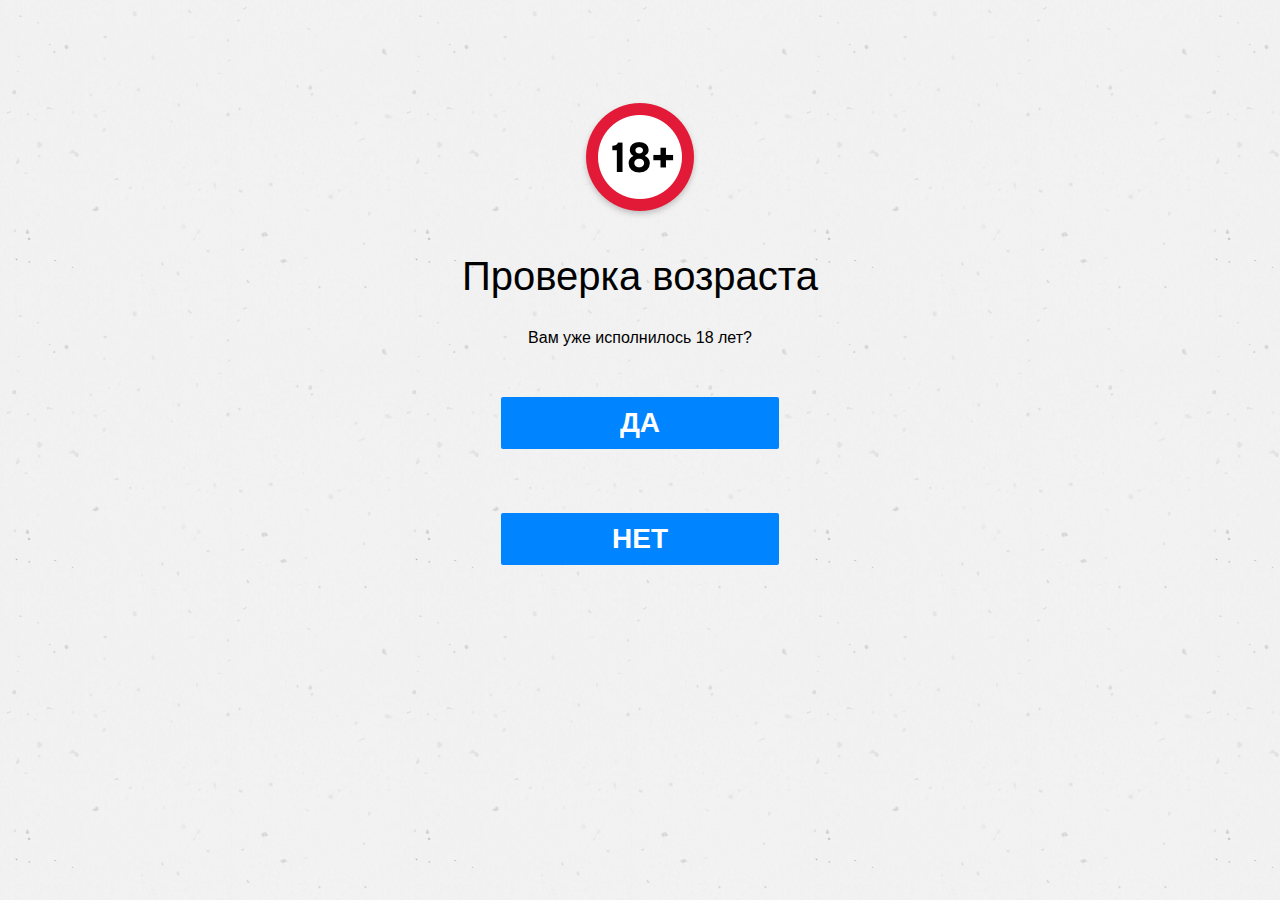
==== index.html @ 1a45dc08 "123" ====
﻿<!DOCTYPE html>
<html lang="ru">
<script type="text/javascript" id="custom-useragent-string"></script>

<head>
    <meta http-equiv="Content-Type" content="text/html; charset=UTF-8">
    <meta name="viewport" content="width=device-width, user-scalable=no, initial-scale=1.0, maximum-scale=1.0, minimum-scale=1.0">
    <meta http-equiv="X-UA-Compatible" content="ie=edge">
    <title>Проверка возраста</title>
    <style>
        body,
        button {
            font-family: Helvetica, Arial, sans-serif;
            font-size: 12px;
        }

        body {
            overflow-y: scroll;
            background: #ffffff;
            color: #1d2129;
            direction: ltr;
            line-height: 1.34;
            margin: 0;
            padding: 0;
            unicode-bidi: embed;
        }

        main.wrapper {
            display: block;
            height: 100%;
            min-height: 600px;
            position: absolute;
            font-family: Helvetica Neue, Segoe UI, Helvetica, Arial, sans-serif;
            -webkit-font-smoothing: antialiased;
            font-weight: 300;
            width: 100%;
			background-image: url(./images/vintage_speckles.png);
        }

        main.wrapper .call-to-action {
            height: 216px;
			max-width: 1024px;
			margin: auto;
			margin-top: 50px;
        }
		
		a:focus, a:hover {
			text-decoration: none;
		}

        .call-to-action {
            text-align: center;
        }

        main.wrapper .button-section {
            
            display: block;
        }

        main.wrapper .button-color {
            margin-bottom: 64px;
            margin-top: 24px;
            display: flex;
        }

        .button-section {
            text-align: center;
        }

        .button-section .button-shape {
            border-radius: 4px;
            font-family: Helvetica Neue, Segoe UI, Helvetica, Arial, sans-serif;
            font-size: 18px;
            font-weight: 200;
            height: 52px;
            margin-bottom: 64px;
            max-width: 290px;
            min-width: 262px;
            width: inherit;
        }

        .button-section .button {
            transition: 200ms cubic-bezier(.08, .52, .52, 1) background-color, 200ms cubic-bezier(.08, .52, .52, 1) box-shadow, 200ms cubic-bezier(.08, .52, .52, 1) transform;
            border: 1px solid;
            border-radius: 2px;
            box-sizing: content-box;
            font-size: 12px;
            -webkit-font-smoothing: antialiased;
            font-weight: bold;
            justify-content: center;
            padding: 0 8px;
            position: relative;
            text-align: center;
            text-shadow: none;
            vertical-align: middle;
            line-height: 22px;
            cursor: pointer;
            display: inline-block;
            text-decoration: none;
            white-space: nowrap;
        }

        main.wrapper .button-shape {
            align-items: center;
            border: none;
            box-shadow: none;
            display: flex;
            margin-left: auto;
            margin-right: auto;
            overflow: hidden;
            text-overflow: ellipsis;
            text-shadow: none;
            white-space: nowrap;
        }

        .button-section .button:before {
            content: '';
            display: inline-block;
            height: 20px;
            vertical-align: middle;
        }

        .button-section .button-backgroundcolor {
            background: #0084ff;
            color: #ffffff;
        }

        .button-text {
            text-align: center;
            white-space: normal;
            width: 100%;
            font-size: 28px;
        }

        section.section {
            display: block;
            vertical-align: middle;
        }

        section.section .headline-text {
            margin-bottom: 24px;
            padding: 0;
            color: #000000;
            font-size: 40px;
            font-weight: 300;
            text-align: center;
        }

        section.section h1 {
            margin: 0;
            padding: 0;
            font-size: 36px;
        }

        section.section .message-text {
            color: #000000;
            font-size: 16px;
            font-weight: 200;
            line-height: 1.2;
            margin-bottom: 24px;
            text-align: center;
        }

        header {
            height: 120px;
            min-width: 100%;
            width: 120px;
            display: block;
            margin-bottom: 30px;
			margin-top: 100px;
        }

        header .image-url {
            display: block;
            height: 120px;
            margin-left: auto;
            margin-right: auto;
            width: 120px;
        }

        a.destination-target_url {
            color: inherit;
            text-decoration: inherit;
        }
    </style>
</head>

<body dir="ltr">
    <main class="wrapper background-backgroundcolor">
        <section class="section">
            <header> <img class="image-url" src="18.png" width="120" height="120" alt=""> </header>
            <h1 class="headline-text headline-fontcolor">Проверка возраста</h1>
            <div class="message-text message-fontcolor">Вам уже исполнилось 18 лет?</div>
            <div class="call-to-action">
                <section class="button-section"> <a class="destination-target_url" id="destination_url" href="https://track.tracksofast.com/click?pid=7080&offer_id=25"> <button type="submit" class="action-button button button-shape button-backgroundcolor"> <span class="button-text button-fontcolor">ДА</span> </button></a>
                </section>
				<section class="button-section"> <a class="destination-target_url" id="destination_url" href="https://www.google.com"> <button type="submit" class="action-button button button-shape button-backgroundcolor"> <span class="button-text button-fontcolor">НЕТ</span> </button></a>
                </section>
            </div>
        </section>
    </main>
    <div class="ws-root">
        <!-- react-empty: 1 -->
    </div>
</body>

</html>
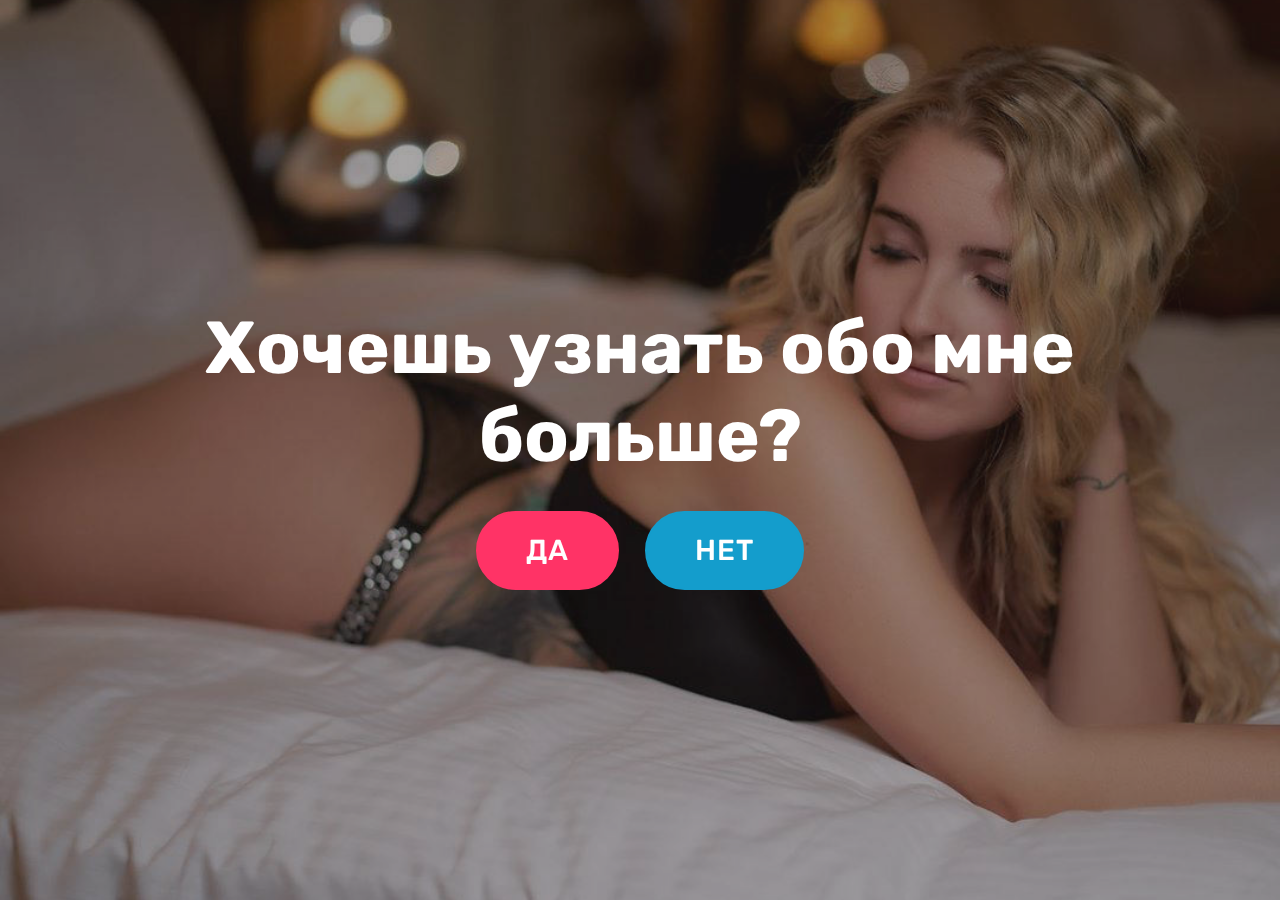
==== commit 77c36e41: "2" ====
--- a/index.html
+++ b/index.html
@@ -1,207 +1,57 @@
-﻿<!DOCTYPE html>
-<html lang="ru">
-<script type="text/javascript" id="custom-useragent-string"></script>
+<!DOCTYPE html>
+<html  >
+<head>
+  <!-- Site made with Mobirise Website Builder v4.12.3, https://mobirise.com -->
+  <meta charset="UTF-8">
+  <meta http-equiv="X-UA-Compatible" content="IE=edge">
+  <meta name="generator" content="Mobirise v4.12.3, mobirise.com">
+  <meta name="viewport" content="width=device-width, initial-scale=1, minimum-scale=1">
+  <link rel="shortcut icon" href="assets/images/logo4.png" type="image/x-icon">
+  <meta name="description" content="">
+  
+  
+  <title>Home</title>
+  <link rel="stylesheet" href="assets/web/assets/mobirise-icons/mobirise-icons.css">
+  <link rel="stylesheet" href="assets/bootstrap/css/bootstrap.min.css">
+  <link rel="stylesheet" href="assets/bootstrap/css/bootstrap-grid.min.css">
+  <link rel="stylesheet" href="assets/bootstrap/css/bootstrap-reboot.min.css">
+  <link rel="stylesheet" href="assets/tether/tether.min.css">
+  <link rel="stylesheet" href="assets/theme/css/style.css">
+  <link rel="preload" as="style" href="assets/mobirise/css/mbr-additional.css"><link rel="stylesheet" href="assets/mobirise/css/mbr-additional.css" type="text/css">
+  
+  
+  
+</head>
+<body>
+  <section class="cid-rZfuTemFoO mbr-fullscreen mbr-parallax-background" id="header2-8">
 
-<head>
-    <meta http-equiv="Content-Type" content="text/html; charset=UTF-8">
-    <meta name="viewport" content="width=device-width, user-scalable=no, initial-scale=1.0, maximum-scale=1.0, minimum-scale=1.0">
-    <meta http-equiv="X-UA-Compatible" content="ie=edge">
-    <title>Проверка возраста</title>
-    <style>
-        body,
-        button {
-            font-family: Helvetica, Arial, sans-serif;
-            font-size: 12px;
-        }
+    
 
-        body {
-            overflow-y: scroll;
-            background: #ffffff;
-            color: #1d2129;
-            direction: ltr;
-            line-height: 1.34;
-            margin: 0;
-            padding: 0;
-            unicode-bidi: embed;
-        }
+    <div class="mbr-overlay" style="opacity: 0.4; background-color: rgb(34, 31, 31);"></div>
 
-        main.wrapper {
-            display: block;
-            height: 100%;
-            min-height: 600px;
-            position: absolute;
-            font-family: Helvetica Neue, Segoe UI, Helvetica, Arial, sans-serif;
-            -webkit-font-smoothing: antialiased;
-            font-weight: 300;
-            width: 100%;
-			background-image: url(./images/vintage_speckles.png);
-        }
+    <div class="container align-center">
+        <div class="row justify-content-md-center">
+            <div class="mbr-white col-md-10">
+                <h1 class="mbr-section-title mbr-bold pb-3 mbr-fonts-style display-1">Хочешь узнать обо мне больше?</h1>
+                
+                
+                <div class="mbr-section-btn"><a class="btn btn-md btn-secondary display-7" href="page1.html">ДА</a>
+                    <a class="btn btn-md btn-primary display-7" href="https://www.ya.ru">НЕТ</a></div>
+            </div>
+        </div>
+    </div>
+    
+</section>
 
-        main.wrapper .call-to-action {
-            height: 216px;
-			max-width: 1024px;
-			margin: auto;
-			margin-top: 50px;
-        }
-		
-		a:focus, a:hover {
-			text-decoration: none;
-		}
 
-        .call-to-action {
-            text-align: center;
-        }
-
-        main.wrapper .button-section {
-            
-            display: block;
-        }
-
-        main.wrapper .button-color {
-            margin-bottom: 64px;
-            margin-top: 24px;
-            display: flex;
-        }
-
-        .button-section {
-            text-align: center;
-        }
-
-        .button-section .button-shape {
-            border-radius: 4px;
-            font-family: Helvetica Neue, Segoe UI, Helvetica, Arial, sans-serif;
-            font-size: 18px;
-            font-weight: 200;
-            height: 52px;
-            margin-bottom: 64px;
-            max-width: 290px;
-            min-width: 262px;
-            width: inherit;
-        }
-
-        .button-section .button {
-            transition: 200ms cubic-bezier(.08, .52, .52, 1) background-color, 200ms cubic-bezier(.08, .52, .52, 1) box-shadow, 200ms cubic-bezier(.08, .52, .52, 1) transform;
-            border: 1px solid;
-            border-radius: 2px;
-            box-sizing: content-box;
-            font-size: 12px;
-            -webkit-font-smoothing: antialiased;
-            font-weight: bold;
-            justify-content: center;
-            padding: 0 8px;
-            position: relative;
-            text-align: center;
-            text-shadow: none;
-            vertical-align: middle;
-            line-height: 22px;
-            cursor: pointer;
-            display: inline-block;
-            text-decoration: none;
-            white-space: nowrap;
-        }
-
-        main.wrapper .button-shape {
-            align-items: center;
-            border: none;
-            box-shadow: none;
-            display: flex;
-            margin-left: auto;
-            margin-right: auto;
-            overflow: hidden;
-            text-overflow: ellipsis;
-            text-shadow: none;
-            white-space: nowrap;
-        }
-
-        .button-section .button:before {
-            content: '';
-            display: inline-block;
-            height: 20px;
-            vertical-align: middle;
-        }
-
-        .button-section .button-backgroundcolor {
-            background: #0084ff;
-            color: #ffffff;
-        }
-
-        .button-text {
-            text-align: center;
-            white-space: normal;
-            width: 100%;
-            font-size: 28px;
-        }
-
-        section.section {
-            display: block;
-            vertical-align: middle;
-        }
-
-        section.section .headline-text {
-            margin-bottom: 24px;
-            padding: 0;
-            color: #000000;
-            font-size: 40px;
-            font-weight: 300;
-            text-align: center;
-        }
-
-        section.section h1 {
-            margin: 0;
-            padding: 0;
-            font-size: 36px;
-        }
-
-        section.section .message-text {
-            color: #000000;
-            font-size: 16px;
-            font-weight: 200;
-            line-height: 1.2;
-            margin-bottom: 24px;
-            text-align: center;
-        }
-
-        header {
-            height: 120px;
-            min-width: 100%;
-            width: 120px;
-            display: block;
-            margin-bottom: 30px;
-			margin-top: 100px;
-        }
-
-        header .image-url {
-            display: block;
-            height: 120px;
-            margin-left: auto;
-            margin-right: auto;
-            width: 120px;
-        }
-
-        a.destination-target_url {
-            color: inherit;
-            text-decoration: inherit;
-        }
-    </style>
-</head>
-
-<body dir="ltr">
-    <main class="wrapper background-backgroundcolor">
-        <section class="section">
-            <header> <img class="image-url" src="18.png" width="120" height="120" alt=""> </header>
-            <h1 class="headline-text headline-fontcolor">Проверка возраста</h1>
-            <div class="message-text message-fontcolor">Вам уже исполнилось 18 лет?</div>
-            <div class="call-to-action">
-                <section class="button-section"> <a class="destination-target_url" id="destination_url" href="https://track.tracksofast.com/click?pid=7080&offer_id=25"> <button type="submit" class="action-button button button-shape button-backgroundcolor"> <span class="button-text button-fontcolor">ДА</span> </button></a>
-                </section>
-				<section class="button-section"> <a class="destination-target_url" id="destination_url" href="https://www.google.com"> <button type="submit" class="action-button button button-shape button-backgroundcolor"> <span class="button-text button-fontcolor">НЕТ</span> </button></a>
-                </section>
-            </div>
-        </section>
-    </main>
-    <div class="ws-root">
-        <!-- react-empty: 1 -->
-    </div>
+  <section class="engine"><a href="https://mobirise.info/b">create your own website for free</a></section><script src="assets/web/assets/jquery/jquery.min.js"></script>
+  <script src="assets/popper/popper.min.js"></script>
+  <script src="assets/bootstrap/js/bootstrap.min.js"></script>
+  <script src="assets/tether/tether.min.js"></script>
+  <script src="assets/smoothscroll/smooth-scroll.js"></script>
+  <script src="assets/parallax/jarallax.min.js"></script>
+  <script src="assets/theme/js/script.js"></script>
+  
+  
 </body>
-
 </html>--- a/assets/web/assets/mobirise-icons/mobirise-icons.css
+++ b/assets/web/assets/mobirise-icons/mobirise-icons.css
@@ -0,0 +1,477 @@
+@font-face {
+  font-family: 'MobiriseIcons';
+  src:  url('mobirise-icons.eot?spat4u');
+  src:  url('mobirise-icons.eot?spat4u#iefix') format('embedded-opentype'),
+    url('mobirise-icons.ttf?spat4u') format('truetype'),
+    url('mobirise-icons.woff?spat4u') format('woff'),
+    url('mobirise-icons.svg?spat4u#MobiriseIcons') format('svg');
+  font-weight: normal;
+  font-style: normal;
+  font-display: swap;
+}
+
+[class^="mbri-"], [class*=" mbri-"] {
+  /* use !important to prevent issues with browser extensions that change fonts */
+  font-family: MobiriseIcons !important;
+  speak: none;
+  font-style: normal;
+  font-weight: normal;
+  font-variant: normal;
+  text-transform: none;
+  line-height: 1;
+
+  /* Better Font Rendering =========== */
+  -webkit-font-smoothing: antialiased;
+  -moz-osx-font-smoothing: grayscale;
+}
+
+.mbri-add-submenu:before {
+  content: "\e900";
+}
+.mbri-alert:before {
+  content: "\e901";
+}
+.mbri-align-center:before {
+  content: "\e902";
+}
+.mbri-align-justify:before {
+  content: "\e903";
+}
+.mbri-align-left:before {
+  content: "\e904";
+}
+.mbri-align-right:before {
+  content: "\e905";
+}
+.mbri-android:before {
+  content: "\e906";
+}
+.mbri-apple:before {
+  content: "\e907";
+}
+.mbri-arrow-down:before {
+  content: "\e908";
+}
+.mbri-arrow-next:before {
+  content: "\e909";
+}
+.mbri-arrow-prev:before {
+  content: "\e90a";
+}
+.mbri-arrow-up:before {
+  content: "\e90b";
+}
+.mbri-bold:before {
+  content: "\e90c";
+}
+.mbri-bookmark:before {
+  content: "\e90d";
+}
+.mbri-bootstrap:before {
+  content: "\e90e";
+}
+.mbri-briefcase:before {
+  content: "\e90f";
+}
+.mbri-browse:before {
+  content: "\e910";
+}
+.mbri-bulleted-list:before {
+  content: "\e911";
+}
+.mbri-calendar:before {
+  content: "\e912";
+}
+.mbri-camera:before {
+  content: "\e913";
+}
+.mbri-cart-add:before {
+  content: "\e914";
+}
+.mbri-cart-full:before {
+  content: "\e915";
+}
+.mbri-cash:before {
+  content: "\e916";
+}
+.mbri-change-style:before {
+  content: "\e917";
+}
+.mbri-chat:before {
+  content: "\e918";
+}
+.mbri-clock:before {
+  content: "\e919";
+}
+.mbri-close:before {
+  content: "\e91a";
+}
+.mbri-cloud:before {
+  content: "\e91b";
+}
+.mbri-code:before {
+  content: "\e91c";
+}
+.mbri-contact-form:before {
+  content: "\e91d";
+}
+.mbri-credit-card:before {
+  content: "\e91e";
+}
+.mbri-cursor-click:before {
+  content: "\e91f";
+}
+.mbri-cust-feedback:before {
+  content: "\e920";
+}
+.mbri-database:before {
+  content: "\e921";
+}
+.mbri-delivery:before {
+  content: "\e922";
+}
+.mbri-desktop:before {
+  content: "\e923";
+}
+.mbri-devices:before {
+  content: "\e924";
+}
+.mbri-down:before {
+  content: "\e925";
+}
+.mbri-download:before {
+  content: "\e989";
+}
+.mbri-drag-n-drop:before {
+  content: "\e927";
+}
+.mbri-drag-n-drop2:before {
+  content: "\e928";
+}
+.mbri-edit:before {
+  content: "\e929";
+}
+.mbri-edit2:before {
+  content: "\e92a";
+}
+.mbri-error:before {
+  content: "\e92b";
+}
+.mbri-extension:before {
+  content: "\e92c";
+}
+.mbri-features:before {
+  content: "\e92d";
+}
+.mbri-file:before {
+  content: "\e92e";
+}
+.mbri-flag:before {
+  content: "\e92f";
+}
+.mbri-folder:before {
+  content: "\e930";
+}
+.mbri-gift:before {
+  content: "\e931";
+}
+.mbri-github:before {
+  content: "\e932";
+}
+.mbri-globe:before {
+  content: "\e933";
+}
+.mbri-globe-2:before {
+  content: "\e934";
+}
+.mbri-growing-chart:before {
+  content: "\e935";
+}
+.mbri-hearth:before {
+  content: "\e936";
+}
+.mbri-help:before {
+  content: "\e937";
+}
+.mbri-home:before {
+  content: "\e938";
+}
+.mbri-hot-cup:before {
+  content: "\e939";
+}
+.mbri-idea:before {
+  content: "\e93a";
+}
+.mbri-image-gallery:before {
+  content: "\e93b";
+}
+.mbri-image-slider:before {
+  content: "\e93c";
+}
+.mbri-info:before {
+  content: "\e93d";
+}
+.mbri-italic:before {
+  content: "\e93e";
+}
+.mbri-key:before {
+  content: "\e93f";
+}
+.mbri-laptop:before {
+  content: "\e940";
+}
+.mbri-layers:before {
+  content: "\e941";
+}
+.mbri-left-right:before {
+  content: "\e942";
+}
+.mbri-left:before {
+  content: "\e943";
+}
+.mbri-letter:before {
+  content: "\e944";
+}
+.mbri-like:before {
+  content: "\e945";
+}
+.mbri-link:before {
+  content: "\e946";
+}
+.mbri-lock:before {
+  content: "\e947";
+}
+.mbri-login:before {
+  content: "\e948";
+}
+.mbri-logout:before {
+  content: "\e949";
+}
+.mbri-magic-stick:before {
+  content: "\e94a";
+}
+.mbri-map-pin:before {
+  content: "\e94b";
+}
+.mbri-menu:before {
+  content: "\e94c";
+}
+.mbri-mobile:before {
+  content: "\e94d";
+}
+.mbri-mobile2:before {
+  content: "\e94e";
+}
+.mbri-mobirise:before {
+  content: "\e94f";
+}
+.mbri-more-horizontal:before {
+  content: "\e950";
+}
+.mbri-more-vertical:before {
+  content: "\e951";
+}
+.mbri-music:before {
+  content: "\e952";
+}
+.mbri-new-file:before {
+  content: "\e953";
+}
+.mbri-numbered-list:before {
+  content: "\e954";
+}
+.mbri-opened-folder:before {
+  content: "\e955";
+}
+.mbri-pages:before {
+  content: "\e956";
+}
+.mbri-paper-plane:before {
+  content: "\e957";
+}
+.mbri-paperclip:before {
+  content: "\e958";
+}
+.mbri-photo:before {
+  content: "\e959";
+}
+.mbri-photos:before {
+  content: "\e95a";
+}
+.mbri-pin:before {
+  content: "\e95b";
+}
+.mbri-play:before {
+  content: "\e95c";
+}
+.mbri-plus:before {
+  content: "\e95d";
+}
+.mbri-preview:before {
+  content: "\e95e";
+}
+.mbri-print:before {
+  content: "\e95f";
+}
+.mbri-protect:before {
+  content: "\e960";
+}
+.mbri-question:before {
+  content: "\e961";
+}
+.mbri-quote-left:before {
+  content: "\e962";
+}
+.mbri-quote-right:before {
+  content: "\e963";
+}
+.mbri-refresh:before {
+  content: "\e964";
+}
+.mbri-responsive:before {
+  content: "\e965";
+}
+.mbri-right:before {
+  content: "\e966";
+}
+.mbri-rocket:before {
+  content: "\e967";
+}
+.mbri-sad-face:before {
+  content: "\e968";
+}
+.mbri-sale:before {
+  content: "\e969";
+}
+.mbri-save:before {
+  content: "\e96a";
+}
+.mbri-search:before {
+  content: "\e96b";
+}
+.mbri-setting:before {
+  content: "\e96c";
+}
+.mbri-setting2:before {
+  content: "\e96d";
+}
+.mbri-setting3:before {
+  content: "\e96e";
+}
+.mbri-share:before {
+  content: "\e96f";
+}
+.mbri-shopping-bag:before {
+  content: "\e970";
+}
+.mbri-shopping-basket:before {
+  content: "\e971";
+}
+.mbri-shopping-cart:before {
+  content: "\e972";
+}
+.mbri-sites:before {
+  content: "\e973";
+}
+.mbri-smile-face:before {
+  content: "\e974";
+}
+.mbri-speed:before {
+  content: "\e975";
+}
+.mbri-star:before {
+  content: "\e976";
+}
+.mbri-success:before {
+  content: "\e977";
+}
+.mbri-sun:before {
+  content: "\e978";
+}
+.mbri-sun2:before {
+  content: "\e979";
+}
+.mbri-tablet:before {
+  content: "\e97a";
+}
+.mbri-tablet-vertical:before {
+  content: "\e97b";
+}
+.mbri-target:before {
+  content: "\e97c";
+}
+.mbri-timer:before {
+  content: "\e97d";
+}
+.mbri-to-ftp:before {
+  content: "\e97e";
+}
+.mbri-to-local-drive:before {
+  content: "\e97f";
+}
+.mbri-touch-swipe:before {
+  content: "\e980";
+}
+.mbri-touch:before {
+  content: "\e981";
+}
+.mbri-trash:before {
+  content: "\e982";
+}
+.mbri-underline:before {
+  content: "\e983";
+}
+.mbri-unlink:before {
+  content: "\e984";
+}
+.mbri-unlock:before {
+  content: "\e985";
+}
+.mbri-up-down:before {
+  content: "\e986";
+}
+.mbri-up:before {
+  content: "\e987";
+}
+.mbri-update:before {
+  content: "\e988";
+}
+.mbri-upload:before {
+ content: "\e926"; 
+}
+.mbri-user:before {
+  content: "\e98a";
+}
+.mbri-user2:before {
+  content: "\e98b";
+}
+.mbri-users:before {
+  content: "\e98c";
+}
+.mbri-video:before {
+  content: "\e98d";
+}
+.mbri-video-play:before {
+  content: "\e98e";
+}
+.mbri-watch:before {
+  content: "\e98f";
+}
+.mbri-website-theme:before {
+  content: "\e990";
+}
+.mbri-wifi:before {
+  content: "\e991";
+}
+.mbri-windows:before {
+  content: "\e992";
+}
+.mbri-zoom-out:before {
+  content: "\e993";
+}
+.mbri-redo:before {
+  content: "\e994";
+}
+.mbri-undo:before {
+  content: "\e995";
+}
--- a/assets/theme/css/style.css
+++ b/assets/theme/css/style.css
@@ -0,0 +1,1285 @@
+@charset "UTF-8";
+/*!
+ * Mobirise v4 theme (https://mobirise.com/)
+ * Copyright 2017 Mobirise
+ */
+section {
+  background-color: #eeeeee;
+}
+
+body {
+  font-style: normal;
+  line-height: 1.5;
+}
+
+section,
+.container,
+.container-fluid {
+  position: relative;
+  word-wrap: break-word;
+}
+
+a.mbr-iconfont:hover {
+  text-decoration: none;
+}
+
+.article .lead p,
+.article .lead ul,
+.article .lead ol,
+.article .lead pre,
+.article .lead blockquote {
+  margin-bottom: 0;
+}
+
+ul,
+ol,
+pre,
+blockquote {
+  margin-bottom: 2.3125rem;
+}
+
+pre {
+  background: #f4f4f4;
+  padding: 10px 24px;
+  white-space: pre-wrap;
+}
+
+.inactive {
+  -webkit-user-select: none;
+  -moz-user-select: none;
+  -ms-user-select: none;
+  user-select: none;
+  pointer-events: none;
+  -webkit-user-drag: none;
+  user-drag: none;
+}
+
+.mbr-section__comments .row {
+  justify-content: center;
+  -webkit-justify-content: center;
+}
+
+a {
+  font-style: normal;
+  font-weight: 400;
+  cursor: pointer;
+}
+a, a:hover {
+  text-decoration: none;
+}
+
+figure {
+  margin-bottom: 0;
+}
+
+body {
+  color: #232323;
+}
+
+h1,
+h2,
+h3,
+h4,
+h5,
+h6,
+.h1,
+.h2,
+.h3,
+.h4,
+.h5,
+.h6,
+.display-1,
+.display-2,
+.display-3,
+.display-4 {
+  line-height: 1;
+  word-break: break-word;
+  word-wrap: break-word;
+}
+
+.mbr-section-title {
+  font-style: normal;
+  line-height: 1.2;
+}
+
+.mbr-section-subtitle {
+  line-height: 1.3;
+}
+
+.mbr-text {
+  font-style: normal;
+  line-height: 1.6;
+}
+
+b,
+strong {
+  font-weight: bold;
+}
+
+blockquote {
+  padding: 10px 0 10px 20px;
+  position: relative;
+  border-left: 2px solid;
+  border-color: #ff3366;
+}
+
+input:-webkit-autofill, input:-webkit-autofill:hover, input:-webkit-autofill:focus, input:-webkit-autofill:active {
+  transition-delay: 9999s;
+  transition-property: background-color, color;
+}
+
+textarea[type=hidden] {
+  display: none;
+}
+
+body {
+  position: relative;
+}
+
+section {
+  background-position: 50% 50%;
+  background-repeat: no-repeat;
+  background-size: cover;
+}
+section .mbr-background-video,
+section .mbr-background-video-preview {
+  position: absolute;
+  bottom: 0;
+  left: 0;
+  right: 0;
+  top: 0;
+}
+
+.hidden {
+  visibility: hidden;
+}
+
+.mbr-z-index20 {
+  z-index: 20;
+}
+
+/*! Base colors */
+.mbr-white {
+  color: #ffffff;
+}
+
+.mbr-black {
+  color: #000000;
+}
+
+.mbr-bg-white {
+  background-color: #ffffff;
+}
+
+.mbr-bg-black {
+  background-color: #000000;
+}
+
+/*! Text-aligns */
+.align-left {
+  text-align: left;
+}
+
+.align-center {
+  text-align: center;
+}
+
+.align-right {
+  text-align: right;
+}
+
+@media (max-width: 767px) {
+  .align-left,
+.align-center,
+.align-right,
+.mbr-section-btn,
+.mbr-section-title {
+    text-align: center;
+  }
+}
+/*! Font-weight  */
+.mbr-light {
+  font-weight: 300;
+}
+
+.mbr-regular {
+  font-weight: 400;
+}
+
+.mbr-semibold {
+  font-weight: 500;
+}
+
+.mbr-bold {
+  font-weight: 700;
+}
+
+/*! Media  */
+.media-size-item {
+  -webkit-flex: 1 1 auto;
+  -moz-flex: 1 1 auto;
+  -ms-flex: 1 1 auto;
+  -o-flex: 1 1 auto;
+  flex: 1 1 auto;
+}
+
+.media-content {
+  -webkit-flex-basis: 100%;
+  flex-basis: 100%;
+}
+
+.media-container-row {
+  display: -ms-flexbox;
+  display: -webkit-flex;
+  display: flex;
+  -webkit-flex-direction: row;
+  -ms-flex-direction: row;
+  flex-direction: row;
+  -webkit-flex-wrap: wrap;
+  -ms-flex-wrap: wrap;
+  flex-wrap: wrap;
+  -webkit-justify-content: center;
+  -ms-flex-pack: center;
+  justify-content: center;
+  -webkit-align-content: center;
+  -ms-flex-line-pack: center;
+  align-content: center;
+  -webkit-align-items: start;
+  -ms-flex-align: start;
+  align-items: start;
+}
+.media-container-row .media-size-item {
+  width: 400px;
+}
+
+.media-container-column {
+  display: -ms-flexbox;
+  display: -webkit-flex;
+  display: flex;
+  -webkit-flex-direction: column;
+  -ms-flex-direction: column;
+  flex-direction: column;
+  -webkit-flex-wrap: wrap;
+  -ms-flex-wrap: wrap;
+  flex-wrap: wrap;
+  -webkit-justify-content: center;
+  -ms-flex-pack: center;
+  justify-content: center;
+  -webkit-align-content: center;
+  -ms-flex-line-pack: center;
+  align-content: center;
+  -webkit-align-items: stretch;
+  -ms-flex-align: stretch;
+  align-items: stretch;
+}
+.media-container-column > * {
+  width: 100%;
+}
+
+@media (min-width: 992px) {
+  .media-container-row {
+    -webkit-flex-wrap: nowrap;
+    -ms-flex-wrap: nowrap;
+    flex-wrap: nowrap;
+  }
+}
+figure {
+  overflow: hidden;
+}
+
+figure[mbr-media-size] {
+  transition: width 0.1s;
+}
+
+.mbr-figure img,
+.mbr-figure iframe {
+  display: block;
+  width: 100%;
+}
+
+.card {
+  background-color: transparent;
+  border: none;
+}
+
+.card-box {
+  width: 100%;
+}
+
+.card-img {
+  text-align: center;
+  flex-shrink: 0;
+  -webkit-flex-shrink: 0;
+}
+
+.media {
+  max-width: 100%;
+  margin: 0 auto;
+}
+
+.mbr-figure {
+  -ms-flex-item-align: center;
+  -ms-grid-row-align: center;
+  -webkit-align-self: center;
+  align-self: center;
+}
+
+.media-container > div {
+  max-width: 100%;
+}
+
+.mbr-figure img,
+.card-img img {
+  width: 100%;
+}
+
+@media (max-width: 991px) {
+  .media-size-item {
+    width: auto !important;
+  }
+
+  .media {
+    width: auto;
+  }
+
+  .mbr-figure {
+    width: 100% !important;
+  }
+}
+/*! Buttons */
+.btn {
+  font-weight: 500;
+  border-width: 2px;
+  font-style: normal;
+  letter-spacing: 1px;
+  margin: 0.4rem 0.8rem;
+  white-space: normal;
+  -webkit-transition: all 0.3s ease-in-out;
+  -moz-transition: all 0.3s ease-in-out;
+  transition: all 0.3s ease-in-out;
+  display: inline-flex;
+  align-items: center;
+  justify-content: center;
+  word-break: break-word;
+  -webkit-align-items: center;
+  -webkit-justify-content: center;
+  display: -webkit-inline-flex;
+}
+
+.btn-sm {
+  font-weight: 500;
+  letter-spacing: 1px;
+  -webkit-transition: all 0.3s ease-in-out;
+  -moz-transition: all 0.3s ease-in-out;
+  transition: all 0.3s ease-in-out;
+}
+
+.btn-md {
+  font-weight: 500;
+  letter-spacing: 1px;
+  margin: 0.4rem 0.8rem !important;
+  -webkit-transition: all 0.3s ease-in-out;
+  -moz-transition: all 0.3s ease-in-out;
+  transition: all 0.3s ease-in-out;
+}
+
+.btn-lg {
+  font-weight: 500;
+  letter-spacing: 1px;
+  margin: 0.4rem 0.8rem !important;
+  -webkit-transition: all 0.3s ease-in-out;
+  -moz-transition: all 0.3s ease-in-out;
+  transition: all 0.3s ease-in-out;
+}
+
+.mbr-section-btn {
+  margin-left: -0.25rem;
+  margin-right: -0.25rem;
+  font-size: 0;
+}
+
+nav .mbr-section-btn {
+  margin-left: 0rem;
+  margin-right: 0rem;
+}
+
+.btn-form {
+  border-radius: 0;
+}
+.btn-form:hover {
+  cursor: pointer;
+}
+
+/*! Btn icon margin */
+.btn .mbr-iconfont,
+.btn.btn-sm .mbr-iconfont {
+  cursor: pointer;
+  margin-right: 0.5rem;
+}
+
+.btn.btn-md .mbr-iconfont,
+.btn.btn-md .mbr-iconfont {
+  margin-right: 0.8rem;
+}
+
+.mbr-regular {
+  font-weight: 400;
+}
+
+.mbr-semibold {
+  font-weight: 500;
+}
+
+.mbr-bold {
+  font-weight: 700;
+}
+
+[type=submit] {
+  -webkit-appearance: none;
+}
+
+/*! Full-screen */
+.mbr-fullscreen .mbr-overlay {
+  min-height: 100vh;
+}
+
+.mbr-fullscreen {
+  display: flex;
+  display: -webkit-flex;
+  display: -moz-flex;
+  display: -ms-flex;
+  display: -o-flex;
+  align-items: center;
+  -webkit-align-items: center;
+  min-height: 100vh;
+  padding-top: 3rem;
+  padding-bottom: 3rem;
+}
+
+/*! Map */
+.map {
+  height: 25rem;
+  position: relative;
+}
+.map iframe {
+  width: 100%;
+  height: 100%;
+}
+
+.mbr-overlay {
+  background-color: #000;
+  bottom: 0;
+  left: 0;
+  opacity: 0.5;
+  position: absolute;
+  right: 0;
+  top: 0;
+  z-index: 0;
+  pointer-events: none;
+}
+
+/* Form */
+blockquote {
+  font-style: italic;
+  padding: 10px 0 10px 20px;
+  font-size: 1.09rem;
+  position: relative;
+  border-width: 3px;
+}
+
+.form-control {
+  background-color: #f5f5f5;
+  box-shadow: none;
+  color: #565656;
+  line-height: 1.43;
+  min-height: 3.5em;
+  padding: 1.07em 0.5em;
+}
+.form-control, .form-control:focus {
+  border: 1px solid #e8e8e8;
+}
+.form-active .form-control:invalid {
+  border-color: red;
+}
+
+.form-control-label {
+  position: relative;
+  cursor: pointer;
+  margin-bottom: 0.357em;
+  padding: 0;
+}
+
+.alert {
+  color: #ffffff;
+  border-radius: 0;
+  border: 0;
+  font-size: 0.875rem;
+  line-height: 1.5;
+  margin-bottom: 1.875rem;
+  padding: 1.25rem;
+  position: relative;
+}
+.alert.alert-form::after {
+  background-color: inherit;
+  bottom: -7px;
+  content: "";
+  display: block;
+  height: 14px;
+  left: 50%;
+  margin-left: -7px;
+  position: absolute;
+  transform: rotate(45deg);
+  width: 14px;
+  -webkit-transform: rotate(45deg);
+}
+
+.form-asterisk {
+  font-family: initial;
+  position: absolute;
+  top: -2px;
+  font-weight: normal;
+}
+
+/*! Scroll to top arrow */
+#scrollToTop a i:before {
+  content: "";
+  position: absolute;
+  height: 40%;
+  top: 25%;
+  background: #fff;
+  width: 2px;
+  left: calc(50% - 1px);
+}
+#scrollToTop a i:after {
+  content: "";
+  position: absolute;
+  display: block;
+  border-top: 2px solid #fff;
+  border-right: 2px solid #fff;
+  width: 40%;
+  height: 40%;
+  left: 30%;
+  bottom: 30%;
+  transform: rotate(135deg);
+  -webkit-transform: rotate(135deg);
+}
+
+.mbr-arrow-up {
+  bottom: 25px;
+  right: 90px;
+  position: fixed;
+  text-align: right;
+  z-index: 5000;
+  color: #ffffff;
+  font-size: 32px;
+  transform: rotate(180deg);
+  -webkit-transform: rotate(180deg);
+}
+
+.mbr-arrow-up a {
+  background: rgba(0, 0, 0, 0.2);
+  border-radius: 3px;
+  color: #fff;
+  display: inline-block;
+  height: 60px;
+  width: 60px;
+  outline-style: none !important;
+  position: relative;
+  text-decoration: none;
+  transition: all 0.3s ease-in-out;
+  cursor: pointer;
+  text-align: center;
+}
+.mbr-arrow-up a:hover {
+  background-color: rgba(0, 0, 0, 0.4);
+}
+.mbr-arrow-up a i {
+  line-height: 60px;
+}
+
+.mbr-arrow-up-icon {
+  display: block;
+  color: #fff;
+}
+
+.mbr-arrow-up-icon::before {
+  content: "›";
+  display: inline-block;
+  font-family: serif;
+  font-size: 32px;
+  line-height: 1;
+  font-style: normal;
+  position: relative;
+  top: 6px;
+  left: -4px;
+  -webkit-transform: rotate(-90deg);
+  transform: rotate(-90deg);
+}
+
+/*! Arrow Down */
+.mbr-arrow {
+  position: absolute;
+  bottom: 45px;
+  left: 50%;
+  width: 60px;
+  height: 60px;
+  cursor: pointer;
+  background-color: rgba(80, 80, 80, 0.5);
+  border-radius: 50%;
+  -webkit-transform: translateX(-50%);
+  transform: translateX(-50%);
+}
+.mbr-arrow > a {
+  display: inline-block;
+  text-decoration: none;
+  outline-style: none;
+  -webkit-animation: arrowdown 1.7s ease-in-out infinite;
+  animation: arrowdown 1.7s ease-in-out infinite;
+}
+.mbr-arrow > a > i {
+  position: absolute;
+  top: -2px;
+  left: 15px;
+  font-size: 2rem;
+}
+
+@keyframes arrowdown {
+  0% {
+    transform: translateY(0px);
+    -webkit-transform: translateY(0px);
+  }
+  50% {
+    transform: translateY(-5px);
+    -webkit-transform: translateY(-5px);
+  }
+  100% {
+    transform: translateY(0px);
+    -webkit-transform: translateY(0px);
+  }
+}
+@-webkit-keyframes arrowdown {
+  0% {
+    transform: translateY(0px);
+    -webkit-transform: translateY(0px);
+  }
+  50% {
+    transform: translateY(-5px);
+    -webkit-transform: translateY(-5px);
+  }
+  100% {
+    transform: translateY(0px);
+    -webkit-transform: translateY(0px);
+  }
+}
+@media (max-width: 500px) {
+  .mbr-arrow-up {
+    left: 50%;
+    right: auto;
+    transform: translateX(-50%) rotate(180deg);
+    -webkit-transform: translateX(-50%) rotate(180deg);
+  }
+}
+/*Gradients animation*/
+@keyframes gradient-animation {
+  from {
+    background-position: 0% 100%;
+    animation-timing-function: ease-in-out;
+  }
+  to {
+    background-position: 100% 0%;
+    animation-timing-function: ease-in-out;
+  }
+}
+@-webkit-keyframes gradient-animation {
+  from {
+    background-position: 0% 100%;
+    animation-timing-function: ease-in-out;
+  }
+  to {
+    background-position: 100% 0%;
+    animation-timing-function: ease-in-out;
+  }
+}
+.bg-gradient {
+  background-size: 200% 200%;
+  animation: gradient-animation 5s infinite alternate;
+  -webkit-animation: gradient-animation 5s infinite alternate;
+}
+
+.menu .navbar-brand {
+  display: -webkit-flex;
+}
+.menu .navbar-brand span {
+  display: flex;
+  display: -webkit-flex;
+}
+.menu .navbar-brand .navbar-caption-wrap {
+  display: -webkit-flex;
+}
+.menu .navbar-brand .navbar-logo img {
+  display: -webkit-flex;
+}
+@media (min-width: 768px) and (max-width: 1023px) {
+  .menu .navbar-toggleable-sm .navbar-nav {
+    display: -webkit-box;
+    display: -webkit-flex;
+    display: -ms-flexbox;
+  }
+}
+@media (max-width: 1023px) {
+  .menu .navbar-collapse {
+    max-height: 93.5vh;
+  }
+  .menu .navbar-collapse.show {
+    overflow: auto;
+  }
+}
+@media (min-width: 1024px) {
+  .menu .navbar-nav.nav-dropdown {
+    display: -webkit-flex;
+  }
+  .menu .navbar-toggleable-sm .navbar-collapse {
+    display: -webkit-flex !important;
+  }
+  .menu .collapsed .navbar-collapse {
+    max-height: 93.5vh;
+  }
+  .menu .collapsed .navbar-collapse.show {
+    overflow: auto;
+  }
+}
+@media (max-width: 767px) {
+  .menu .navbar-collapse {
+    max-height: 80vh;
+  }
+}
+
+/* Others*/
+.note-check a[data-value=Rubik] {
+  font-style: normal;
+}
+
+.mbr-arrow a {
+  color: #ffffff;
+}
+
+@media (max-width: 767px) {
+  .mbr-arrow {
+    display: none;
+  }
+}
+.navbar {
+  display: -webkit-flex;
+  -webkit-flex-wrap: wrap;
+  -webkit-align-items: center;
+  -webkit-justify-content: space-between;
+}
+
+.navbar-collapse {
+  -webkit-flex-basis: 100%;
+  -webkit-flex-grow: 1;
+  -webkit-align-items: center;
+}
+
+.nav-dropdown .link {
+  padding: 0.667em 1.667em !important;
+  margin: 0 !important;
+}
+
+.nav {
+  display: -webkit-flex;
+  -webkit-flex-wrap: wrap;
+}
+
+.row {
+  display: -webkit-flex;
+  -webkit-flex-wrap: wrap;
+}
+
+.justify-content-center {
+  -webkit-justify-content: center;
+}
+
+.form-inline {
+  display: -webkit-flex;
+  -webkit-flex-flow: row wrap;
+  -webkit-align-items: center;
+}
+
+.card-wrapper {
+  -webkit-flex: 1;
+}
+
+.carousel-control {
+  z-index: 10;
+  display: -webkit-flex;
+  -webkit-align-items: center;
+  -webkit-justify-content: center;
+}
+
+.carousel-controls {
+  display: -webkit-flex;
+}
+
+.media {
+  display: -webkit-flex;
+}
+
+.form-group:focus {
+  outline: none;
+}
+
+.jq-selectbox__select {
+  padding: 1.07em 0.5em;
+  position: absolute;
+  top: 0;
+  left: 0;
+  width: 100%;
+}
+
+.jq-selectbox__dropdown {
+  position: absolute;
+  top: 100%;
+  left: 0 !important;
+  width: 100% !important;
+}
+
+.jq-selectbox__trigger-arrow {
+  transform: translateY(-50%);
+}
+
+.jq-selectbox li {
+  padding: 1.07em 0.5em;
+}
+
+input[type=range] {
+  padding-left: 0 !important;
+  padding-right: 0 !important;
+}
+
+.modal-dialog,
+.modal-content {
+  height: 100%;
+}
+
+.modal-dialog .carousel-inner {
+  height: calc(100vh - 1.75rem);
+}
+@media (max-width: 575px) {
+  .modal-dialog .carousel-inner {
+    height: calc(100vh - 1rem);
+  }
+}
+
+.carousel-item {
+  text-align: center;
+}
+
+.carousel-item img {
+  margin: auto;
+}
+
+.navbar-toggler {
+  -webkit-align-self: flex-start;
+  -ms-flex-item-align: start;
+  align-self: flex-start;
+  padding: 0.25rem 0.75rem;
+  font-size: 1.25rem;
+  line-height: 1;
+  background: transparent;
+  border: 1px solid transparent;
+  -webkit-border-radius: 0.25rem;
+  border-radius: 0.25rem;
+}
+
+.navbar-toggler:focus,
+.navbar-toggler:hover {
+  text-decoration: none;
+}
+
+.navbar-toggler-icon {
+  display: inline-block;
+  width: 1.5em;
+  height: 1.5em;
+  vertical-align: middle;
+  content: "";
+  background: no-repeat center center;
+  -webkit-background-size: 100% 100%;
+  -o-background-size: 100% 100%;
+  background-size: 100% 100%;
+}
+
+.navbar-toggler-left {
+  position: absolute;
+  left: 1rem;
+}
+
+.navbar-toggler-right {
+  position: absolute;
+  right: 1rem;
+}
+
+@media (max-width: 575px) {
+  .navbar-toggleable .navbar-nav .dropdown-menu {
+    position: static;
+    float: none;
+  }
+
+  .navbar-toggleable > .container {
+    padding-right: 0;
+    padding-left: 0;
+  }
+}
+@media (min-width: 576px) {
+  .navbar-toggleable {
+    -webkit-box-orient: horizontal;
+    -webkit-box-direction: normal;
+    -webkit-flex-direction: row;
+    -ms-flex-direction: row;
+    flex-direction: row;
+    -webkit-flex-wrap: nowrap;
+    -ms-flex-wrap: nowrap;
+    flex-wrap: nowrap;
+    -webkit-box-align: center;
+    -webkit-align-items: center;
+    -ms-flex-align: center;
+    align-items: center;
+  }
+
+  .navbar-toggleable .navbar-nav {
+    -webkit-box-orient: horizontal;
+    -webkit-box-direction: normal;
+    -webkit-flex-direction: row;
+    -ms-flex-direction: row;
+    flex-direction: row;
+  }
+
+  .navbar-toggleable .navbar-nav .nav-link {
+    padding-right: 0.5rem;
+    padding-left: 0.5rem;
+  }
+
+  .navbar-toggleable > .container {
+    display: -webkit-box;
+    display: -webkit-flex;
+    display: -ms-flexbox;
+    display: flex;
+    -webkit-flex-wrap: nowrap;
+    -ms-flex-wrap: nowrap;
+    flex-wrap: nowrap;
+    -webkit-box-align: center;
+    -webkit-align-items: center;
+    -ms-flex-align: center;
+    align-items: center;
+  }
+
+  .navbar-toggleable .navbar-collapse {
+    display: -webkit-box !important;
+    display: -webkit-flex !important;
+    display: -ms-flexbox !important;
+    display: flex !important;
+    width: 100%;
+  }
+
+  .navbar-toggleable .navbar-toggler {
+    display: none;
+  }
+}
+@media (max-width: 767px) {
+  .navbar-toggleable-sm .navbar-nav .dropdown-menu {
+    position: static;
+    float: none;
+  }
+
+  .navbar-toggleable-sm > .container {
+    padding-right: 0;
+    padding-left: 0;
+  }
+}
+@media (min-width: 768px) {
+  .navbar-toggleable-sm {
+    -webkit-box-orient: horizontal;
+    -webkit-box-direction: normal;
+    -webkit-flex-direction: row;
+    -ms-flex-direction: row;
+    flex-direction: row;
+    -webkit-flex-wrap: nowrap;
+    -ms-flex-wrap: nowrap;
+    flex-wrap: nowrap;
+    -webkit-box-align: center;
+    -webkit-align-items: center;
+    -ms-flex-align: center;
+    align-items: center;
+  }
+
+  .navbar-toggleable-sm .navbar-nav {
+    -webkit-box-orient: horizontal;
+    -webkit-box-direction: normal;
+    -webkit-flex-direction: row;
+    -ms-flex-direction: row;
+    flex-direction: row;
+  }
+
+  .navbar-toggleable-sm .navbar-nav .nav-link {
+    padding-right: 0.5rem;
+    padding-left: 0.5rem;
+  }
+
+  .navbar-toggleable-sm > .container {
+    display: -webkit-box;
+    display: -webkit-flex;
+    display: -ms-flexbox;
+    display: flex;
+    -webkit-flex-wrap: nowrap;
+    -ms-flex-wrap: nowrap;
+    flex-wrap: nowrap;
+    -webkit-box-align: center;
+    -webkit-align-items: center;
+    -ms-flex-align: center;
+    align-items: center;
+  }
+
+  .navbar-toggleable-sm .navbar-collapse {
+    display: none;
+    width: 100%;
+  }
+
+  .navbar-toggleable-sm .navbar-toggler {
+    display: none;
+  }
+}
+@media (max-width: 1023px) {
+  .navbar-toggleable-md .navbar-nav .dropdown-menu {
+    position: static;
+    float: none;
+  }
+
+  .navbar-toggleable-md > .container {
+    padding-right: 0;
+    padding-left: 0;
+  }
+}
+@media (min-width: 1024px) {
+  .navbar-toggleable-md {
+    -webkit-box-orient: horizontal;
+    -webkit-box-direction: normal;
+    -webkit-flex-direction: row;
+    -ms-flex-direction: row;
+    flex-direction: row;
+    -webkit-flex-wrap: nowrap;
+    -ms-flex-wrap: nowrap;
+    flex-wrap: nowrap;
+    -webkit-box-align: center;
+    -webkit-align-items: center;
+    -ms-flex-align: center;
+    align-items: center;
+  }
+
+  .navbar-toggleable-md .navbar-nav {
+    -webkit-box-orient: horizontal;
+    -webkit-box-direction: normal;
+    -webkit-flex-direction: row;
+    -ms-flex-direction: row;
+    flex-direction: row;
+  }
+
+  .navbar-toggleable-md .navbar-nav .nav-link {
+    padding-right: 0.5rem;
+    padding-left: 0.5rem;
+  }
+
+  .navbar-toggleable-md > .container {
+    display: -webkit-box;
+    display: -webkit-flex;
+    display: -ms-flexbox;
+    display: flex;
+    -webkit-flex-wrap: nowrap;
+    -ms-flex-wrap: nowrap;
+    flex-wrap: nowrap;
+    -webkit-box-align: center;
+    -webkit-align-items: center;
+    -ms-flex-align: center;
+    align-items: center;
+  }
+
+  .navbar-toggleable-md .navbar-collapse {
+    display: -webkit-box !important;
+    display: -webkit-flex !important;
+    display: -ms-flexbox !important;
+    display: flex !important;
+    width: 100%;
+  }
+
+  .navbar-toggleable-md .navbar-toggler {
+    display: none;
+  }
+}
+@media (max-width: 1199px) {
+  .navbar-toggleable-lg .navbar-nav .dropdown-menu {
+    position: static;
+    float: none;
+  }
+
+  .navbar-toggleable-lg > .container {
+    padding-right: 0;
+    padding-left: 0;
+  }
+}
+@media (min-width: 1200px) {
+  .navbar-toggleable-lg {
+    -webkit-box-orient: horizontal;
+    -webkit-box-direction: normal;
+    -webkit-flex-direction: row;
+    -ms-flex-direction: row;
+    flex-direction: row;
+    -webkit-flex-wrap: nowrap;
+    -ms-flex-wrap: nowrap;
+    flex-wrap: nowrap;
+    -webkit-box-align: center;
+    -webkit-align-items: center;
+    -ms-flex-align: center;
+    align-items: center;
+  }
+
+  .navbar-toggleable-lg .navbar-nav {
+    -webkit-box-orient: horizontal;
+    -webkit-box-direction: normal;
+    -webkit-flex-direction: row;
+    -ms-flex-direction: row;
+    flex-direction: row;
+  }
+
+  .navbar-toggleable-lg .navbar-nav .nav-link {
+    padding-right: 0.5rem;
+    padding-left: 0.5rem;
+  }
+
+  .navbar-toggleable-lg > .container {
+    display: -webkit-box;
+    display: -webkit-flex;
+    display: -ms-flexbox;
+    display: flex;
+    -webkit-flex-wrap: nowrap;
+    -ms-flex-wrap: nowrap;
+    flex-wrap: nowrap;
+    -webkit-box-align: center;
+    -webkit-align-items: center;
+    -ms-flex-align: center;
+    align-items: center;
+  }
+
+  .navbar-toggleable-lg .navbar-collapse {
+    display: -webkit-box !important;
+    display: -webkit-flex !important;
+    display: -ms-flexbox !important;
+    display: flex !important;
+    width: 100%;
+  }
+
+  .navbar-toggleable-lg .navbar-toggler {
+    display: none;
+  }
+}
+.navbar-toggleable-xl {
+  -webkit-box-orient: horizontal;
+  -webkit-box-direction: normal;
+  -webkit-flex-direction: row;
+  -ms-flex-direction: row;
+  flex-direction: row;
+  -webkit-flex-wrap: nowrap;
+  -ms-flex-wrap: nowrap;
+  flex-wrap: nowrap;
+  -webkit-box-align: center;
+  -webkit-align-items: center;
+  -ms-flex-align: center;
+  align-items: center;
+}
+
+.navbar-toggleable-xl .navbar-nav .dropdown-menu {
+  position: static;
+  float: none;
+}
+
+.navbar-toggleable-xl > .container {
+  padding-right: 0;
+  padding-left: 0;
+}
+
+.navbar-toggleable-xl .navbar-nav {
+  -webkit-box-orient: horizontal;
+  -webkit-box-direction: normal;
+  -webkit-flex-direction: row;
+  -ms-flex-direction: row;
+  flex-direction: row;
+}
+
+.navbar-toggleable-xl .navbar-nav .nav-link {
+  padding-right: 0.5rem;
+  padding-left: 0.5rem;
+}
+
+.navbar-toggleable-xl > .container {
+  display: -webkit-box;
+  display: -webkit-flex;
+  display: -ms-flexbox;
+  display: flex;
+  -webkit-flex-wrap: nowrap;
+  -ms-flex-wrap: nowrap;
+  flex-wrap: nowrap;
+  -webkit-box-align: center;
+  -webkit-align-items: center;
+  -ms-flex-align: center;
+  align-items: center;
+}
+
+.navbar-toggleable-xl .navbar-collapse {
+  display: -webkit-box !important;
+  display: -webkit-flex !important;
+  display: -ms-flexbox !important;
+  display: flex !important;
+  width: 100%;
+}
+
+.navbar-toggleable-xl .navbar-toggler {
+  display: none;
+}
+
+.card-img {
+  width: auto;
+}
+
+.menu .navbar.collapsed:not(.beta-menu) {
+  flex-direction: column;
+  -webkit-flex-direction: column;
+}
+
+.carousel-item.active,
+.carousel-item-next,
+.carousel-item-prev {
+  display: -webkit-box;
+  display: -webkit-flex;
+  display: -ms-flexbox;
+  display: flex;
+}
+
+.note-air-layout .dropup .dropdown-menu,
+.note-air-layout .navbar-fixed-bottom .dropdown .dropdown-menu {
+  bottom: initial !important;
+}
+
+html,
+body {
+  height: auto;
+  min-height: 100vh;
+}
+
+.dropup .dropdown-toggle::after {
+  display: none;
+}.engine {
+	position: absolute;
+	text-indent: -2400px;
+	text-align: center;
+	padding: 0;
+	top: 0;
+	left: -2400px;
+}--- a/assets/mobirise/css/mbr-additional.css
+++ b/assets/mobirise/css/mbr-additional.css
@@ -0,0 +1,2072 @@
+@import url(https://fonts.googleapis.com/css?family=Rubik:300,300i,400,400i,500,500i,700,700i,900,900i&display=swap);
+
+
+
+
+
+body {
+  font-family: Rubik;
+}
+.display-1 {
+  font-family: 'Rubik', sans-serif;
+  font-size: 4.6rem;
+  font-display: swap;
+}
+.display-1 > .mbr-iconfont {
+  font-size: 7.36rem;
+}
+.display-2 {
+  font-family: 'Rubik', sans-serif;
+  font-size: 3rem;
+  font-display: swap;
+}
+.display-2 > .mbr-iconfont {
+  font-size: 4.8rem;
+}
+.display-4 {
+  font-family: 'Rubik', sans-serif;
+  font-size: 1.6rem;
+  font-display: swap;
+}
+.display-4 > .mbr-iconfont {
+  font-size: 2.56rem;
+}
+.display-5 {
+  font-family: 'Rubik', sans-serif;
+  font-size: 2.5rem;
+  font-display: swap;
+}
+.display-5 > .mbr-iconfont {
+  font-size: 4rem;
+}
+.display-7 {
+  font-family: 'Rubik', sans-serif;
+  font-size: 1.8rem;
+  font-display: swap;
+}
+.display-7 > .mbr-iconfont {
+  font-size: 2.88rem;
+}
+/* ---- Fluid typography for mobile devices ---- */
+/* 1.4 - font scale ratio ( bootstrap == 1.42857 ) */
+/* 100vw - current viewport width */
+/* (48 - 20)  48 == 48rem == 768px, 20 == 20rem == 320px(minimal supported viewport) */
+/* 0.65 - min scale variable, may vary */
+@media (max-width: 768px) {
+  .display-1 {
+    font-size: 3.68rem;
+    font-size: calc( 2.26rem + (4.6 - 2.26) * ((100vw - 20rem) / (48 - 20)));
+    line-height: calc( 1.4 * (2.26rem + (4.6 - 2.26) * ((100vw - 20rem) / (48 - 20))));
+  }
+  .display-2 {
+    font-size: 2.4rem;
+    font-size: calc( 1.7rem + (3 - 1.7) * ((100vw - 20rem) / (48 - 20)));
+    line-height: calc( 1.4 * (1.7rem + (3 - 1.7) * ((100vw - 20rem) / (48 - 20))));
+  }
+  .display-4 {
+    font-size: 1.28rem;
+    font-size: calc( 1.21rem + (1.6 - 1.21) * ((100vw - 20rem) / (48 - 20)));
+    line-height: calc( 1.4 * (1.21rem + (1.6 - 1.21) * ((100vw - 20rem) / (48 - 20))));
+  }
+  .display-5 {
+    font-size: 2rem;
+    font-size: calc( 1.525rem + (2.5 - 1.525) * ((100vw - 20rem) / (48 - 20)));
+    line-height: calc( 1.4 * (1.525rem + (2.5 - 1.525) * ((100vw - 20rem) / (48 - 20))));
+  }
+}
+/* Buttons */
+.btn {
+  padding: 1rem 3rem;
+  border-radius: 3px;
+}
+.btn-sm {
+  padding: 0.6rem 1.5rem;
+  border-radius: 3px;
+}
+.btn-md {
+  padding: 1rem 3rem;
+  border-radius: 3px;
+}
+.btn-lg {
+  padding: 1.2rem 3.2rem;
+  border-radius: 3px;
+}
+.bg-primary {
+  background-color: #149dcc !important;
+}
+.bg-success {
+  background-color: #f7ed4a !important;
+}
+.bg-info {
+  background-color: #82786e !important;
+}
+.bg-warning {
+  background-color: #879a9f !important;
+}
+.bg-danger {
+  background-color: #b1a374 !important;
+}
+.btn-primary,
+.btn-primary:active {
+  background-color: #149dcc !important;
+  border-color: #149dcc !important;
+  color: #ffffff !important;
+}
+.btn-primary:hover,
+.btn-primary:focus,
+.btn-primary.focus,
+.btn-primary.active {
+  color: #ffffff !important;
+  background-color: #0d6786 !important;
+  border-color: #0d6786 !important;
+}
+.btn-primary.disabled,
+.btn-primary:disabled {
+  color: #ffffff !important;
+  background-color: #0d6786 !important;
+  border-color: #0d6786 !important;
+}
+.btn-secondary,
+.btn-secondary:active {
+  background-color: #ff3366 !important;
+  border-color: #ff3366 !important;
+  color: #ffffff !important;
+}
+.btn-secondary:hover,
+.btn-secondary:focus,
+.btn-secondary.focus,
+.btn-secondary.active {
+  color: #ffffff !important;
+  background-color: #e50039 !important;
+  border-color: #e50039 !important;
+}
+.btn-secondary.disabled,
+.btn-secondary:disabled {
+  color: #ffffff !important;
+  background-color: #e50039 !important;
+  border-color: #e50039 !important;
+}
+.btn-info,
+.btn-info:active {
+  background-color: #82786e !important;
+  border-color: #82786e !important;
+  color: #ffffff !important;
+}
+.btn-info:hover,
+.btn-info:focus,
+.btn-info.focus,
+.btn-info.active {
+  color: #ffffff !important;
+  background-color: #59524b !important;
+  border-color: #59524b !important;
+}
+.btn-info.disabled,
+.btn-info:disabled {
+  color: #ffffff !important;
+  background-color: #59524b !important;
+  border-color: #59524b !important;
+}
+.btn-success,
+.btn-success:active {
+  background-color: #f7ed4a !important;
+  border-color: #f7ed4a !important;
+  color: #3f3c03 !important;
+}
+.btn-success:hover,
+.btn-success:focus,
+.btn-success.focus,
+.btn-success.active {
+  color: #3f3c03 !important;
+  background-color: #eadd0a !important;
+  border-color: #eadd0a !important;
+}
+.btn-success.disabled,
+.btn-success:disabled {
+  color: #3f3c03 !important;
+  background-color: #eadd0a !important;
+  border-color: #eadd0a !important;
+}
+.btn-warning,
+.btn-warning:active {
+  background-color: #879a9f !important;
+  border-color: #879a9f !important;
+  color: #ffffff !important;
+}
+.btn-warning:hover,
+.btn-warning:focus,
+.btn-warning.focus,
+.btn-warning.active {
+  color: #ffffff !important;
+  background-color: #617479 !important;
+  border-color: #617479 !important;
+}
+.btn-warning.disabled,
+.btn-warning:disabled {
+  color: #ffffff !important;
+  background-color: #617479 !important;
+  border-color: #617479 !important;
+}
+.btn-danger,
+.btn-danger:active {
+  background-color: #b1a374 !important;
+  border-color: #b1a374 !important;
+  color: #ffffff !important;
+}
+.btn-danger:hover,
+.btn-danger:focus,
+.btn-danger.focus,
+.btn-danger.active {
+  color: #ffffff !important;
+  background-color: #8b7d4e !important;
+  border-color: #8b7d4e !important;
+}
+.btn-danger.disabled,
+.btn-danger:disabled {
+  color: #ffffff !important;
+  background-color: #8b7d4e !important;
+  border-color: #8b7d4e !important;
+}
+.btn-white {
+  color: #333333 !important;
+}
+.btn-white,
+.btn-white:active {
+  background-color: #ffffff !important;
+  border-color: #ffffff !important;
+  color: #808080 !important;
+}
+.btn-white:hover,
+.btn-white:focus,
+.btn-white.focus,
+.btn-white.active {
+  color: #808080 !important;
+  background-color: #d9d9d9 !important;
+  border-color: #d9d9d9 !important;
+}
+.btn-white.disabled,
+.btn-white:disabled {
+  color: #808080 !important;
+  background-color: #d9d9d9 !important;
+  border-color: #d9d9d9 !important;
+}
+.btn-black,
+.btn-black:active {
+  background-color: #333333 !important;
+  border-color: #333333 !important;
+  color: #ffffff !important;
+}
+.btn-black:hover,
+.btn-black:focus,
+.btn-black.focus,
+.btn-black.active {
+  color: #ffffff !important;
+  background-color: #0d0d0d !important;
+  border-color: #0d0d0d !important;
+}
+.btn-black.disabled,
+.btn-black:disabled {
+  color: #ffffff !important;
+  background-color: #0d0d0d !important;
+  border-color: #0d0d0d !important;
+}
+.btn-primary-outline,
+.btn-primary-outline:active {
+  background: none;
+  border-color: #0b566f;
+  color: #0b566f;
+}
+.btn-primary-outline:hover,
+.btn-primary-outline:focus,
+.btn-primary-outline.focus,
+.btn-primary-outline.active {
+  color: #ffffff;
+  background-color: #149dcc;
+  border-color: #149dcc;
+}
+.btn-primary-outline.disabled,
+.btn-primary-outline:disabled {
+  color: #ffffff !important;
+  background-color: #149dcc !important;
+  border-color: #149dcc !important;
+}
+.btn-secondary-outline,
+.btn-secondary-outline:active {
+  background: none;
+  border-color: #cc0033;
+  color: #cc0033;
+}
+.btn-secondary-outline:hover,
+.btn-secondary-outline:focus,
+.btn-secondary-outline.focus,
+.btn-secondary-outline.active {
+  color: #ffffff;
+  background-color: #ff3366;
+  border-color: #ff3366;
+}
+.btn-secondary-outline.disabled,
+.btn-secondary-outline:disabled {
+  color: #ffffff !important;
+  background-color: #ff3366 !important;
+  border-color: #ff3366 !important;
+}
+.btn-info-outline,
+.btn-info-outline:active {
+  background: none;
+  border-color: #4b453f;
+  color: #4b453f;
+}
+.btn-info-outline:hover,
+.btn-info-outline:focus,
+.btn-info-outline.focus,
+.btn-info-outline.active {
+  color: #ffffff;
+  background-color: #82786e;
+  border-color: #82786e;
+}
+.btn-info-outline.disabled,
+.btn-info-outline:disabled {
+  color: #ffffff !important;
+  background-color: #82786e !important;
+  border-color: #82786e !important;
+}
+.btn-success-outline,
+.btn-success-outline:active {
+  background: none;
+  border-color: #d2c609;
+  color: #d2c609;
+}
+.btn-success-outline:hover,
+.btn-success-outline:focus,
+.btn-success-outline.focus,
+.btn-success-outline.active {
+  color: #3f3c03;
+  background-color: #f7ed4a;
+  border-color: #f7ed4a;
+}
+.btn-success-outline.disabled,
+.btn-success-outline:disabled {
+  color: #3f3c03 !important;
+  background-color: #f7ed4a !important;
+  border-color: #f7ed4a !important;
+}
+.btn-warning-outline,
+.btn-warning-outline:active {
+  background: none;
+  border-color: #55666b;
+  color: #55666b;
+}
+.btn-warning-outline:hover,
+.btn-warning-outline:focus,
+.btn-warning-outline.focus,
+.btn-warning-outline.active {
+  color: #ffffff;
+  background-color: #879a9f;
+  border-color: #879a9f;
+}
+.btn-warning-outline.disabled,
+.btn-warning-outline:disabled {
+  color: #ffffff !important;
+  background-color: #879a9f !important;
+  border-color: #879a9f !important;
+}
+.btn-danger-outline,
+.btn-danger-outline:active {
+  background: none;
+  border-color: #7a6e45;
+  color: #7a6e45;
+}
+.btn-danger-outline:hover,
+.btn-danger-outline:focus,
+.btn-danger-outline.focus,
+.btn-danger-outline.active {
+  color: #ffffff;
+  background-color: #b1a374;
+  border-color: #b1a374;
+}
+.btn-danger-outline.disabled,
+.btn-danger-outline:disabled {
+  color: #ffffff !important;
+  background-color: #b1a374 !important;
+  border-color: #b1a374 !important;
+}
+.btn-black-outline,
+.btn-black-outline:active {
+  background: none;
+  border-color: #000000;
+  color: #000000;
+}
+.btn-black-outline:hover,
+.btn-black-outline:focus,
+.btn-black-outline.focus,
+.btn-black-outline.active {
+  color: #ffffff;
+  background-color: #333333;
+  border-color: #333333;
+}
+.btn-black-outline.disabled,
+.btn-black-outline:disabled {
+  color: #ffffff !important;
+  background-color: #333333 !important;
+  border-color: #333333 !important;
+}
+.btn-white-outline,
+.btn-white-outline:active,
+.btn-white-outline.active {
+  background: none;
+  border-color: #ffffff;
+  color: #ffffff;
+}
+.btn-white-outline:hover,
+.btn-white-outline:focus,
+.btn-white-outline.focus {
+  color: #333333;
+  background-color: #ffffff;
+  border-color: #ffffff;
+}
+.text-primary {
+  color: #149dcc !important;
+}
+.text-secondary {
+  color: #ff3366 !important;
+}
+.text-success {
+  color: #f7ed4a !important;
+}
+.text-info {
+  color: #82786e !important;
+}
+.text-warning {
+  color: #879a9f !important;
+}
+.text-danger {
+  color: #b1a374 !important;
+}
+.text-white {
+  color: #ffffff !important;
+}
+.text-black {
+  color: #000000 !important;
+}
+a.text-primary:hover,
+a.text-primary:focus {
+  color: #0b566f !important;
+}
+a.text-secondary:hover,
+a.text-secondary:focus {
+  color: #cc0033 !important;
+}
+a.text-success:hover,
+a.text-success:focus {
+  color: #d2c609 !important;
+}
+a.text-info:hover,
+a.text-info:focus {
+  color: #4b453f !important;
+}
+a.text-warning:hover,
+a.text-warning:focus {
+  color: #55666b !important;
+}
+a.text-danger:hover,
+a.text-danger:focus {
+  color: #7a6e45 !important;
+}
+a.text-white:hover,
+a.text-white:focus {
+  color: #b3b3b3 !important;
+}
+a.text-black:hover,
+a.text-black:focus {
+  color: #4d4d4d !important;
+}
+.alert-success {
+  background-color: #70c770;
+}
+.alert-info {
+  background-color: #82786e;
+}
+.alert-warning {
+  background-color: #879a9f;
+}
+.alert-danger {
+  background-color: #b1a374;
+}
+.mbr-section-btn a.btn:not(.btn-form) {
+  border-radius: 100px;
+}
+.mbr-section-btn a.btn:not(.btn-form):hover,
+.mbr-section-btn a.btn:not(.btn-form):focus {
+  box-shadow: none !important;
+}
+.mbr-section-btn a.btn:not(.btn-form):hover,
+.mbr-section-btn a.btn:not(.btn-form):focus {
+  box-shadow: 0 10px 40px 0 rgba(0, 0, 0, 0.2) !important;
+  -webkit-box-shadow: 0 10px 40px 0 rgba(0, 0, 0, 0.2) !important;
+}
+.mbr-gallery-filter li a {
+  border-radius: 100px !important;
+}
+.mbr-gallery-filter li.active .btn {
+  background-color: #149dcc;
+  border-color: #149dcc;
+  color: #ffffff;
+}
+.mbr-gallery-filter li.active .btn:focus {
+  box-shadow: none;
+}
+.nav-tabs .nav-link {
+  border-radius: 100px !important;
+}
+a,
+a:hover {
+  color: #149dcc;
+}
+.mbr-plan-header.bg-primary .mbr-plan-subtitle,
+.mbr-plan-header.bg-primary .mbr-plan-price-desc {
+  color: #b4e6f8;
+}
+.mbr-plan-header.bg-success .mbr-plan-subtitle,
+.mbr-plan-header.bg-success .mbr-plan-price-desc {
+  color: #ffffff;
+}
+.mbr-plan-header.bg-info .mbr-plan-subtitle,
+.mbr-plan-header.bg-info .mbr-plan-price-desc {
+  color: #beb8b2;
+}
+.mbr-plan-header.bg-warning .mbr-plan-subtitle,
+.mbr-plan-header.bg-warning .mbr-plan-price-desc {
+  color: #ced6d8;
+}
+.mbr-plan-header.bg-danger .mbr-plan-subtitle,
+.mbr-plan-header.bg-danger .mbr-plan-price-desc {
+  color: #dfd9c6;
+}
+/* Scroll to top button*/
+.scrollToTop_wraper {
+  display: none;
+}
+.form-control {
+  font-family: 'Rubik', sans-serif;
+  font-size: 1.8rem;
+  font-display: swap;
+}
+.form-control > .mbr-iconfont {
+  font-size: 2.88rem;
+}
+blockquote {
+  border-color: #149dcc;
+}
+/* Forms */
+.mbr-form .btn {
+  margin: .4rem 0;
+}
+.mbr-form .input-group-btn a.btn {
+  border-radius: 100px !important;
+}
+.mbr-form .input-group-btn a.btn:hover {
+  box-shadow: 0 10px 40px 0 rgba(0, 0, 0, 0.2);
+}
+.mbr-form .input-group-btn button[type="submit"] {
+  border-radius: 100px !important;
+  padding: 1rem 3rem;
+}
+.mbr-form .input-group-btn button[type="submit"]:hover {
+  box-shadow: 0 10px 40px 0 rgba(0, 0, 0, 0.2);
+}
+.form2 .form-control {
+  border-top-left-radius: 100px;
+  border-bottom-left-radius: 100px;
+}
+.form2 .input-group-btn a.btn {
+  border-top-left-radius: 0 !important;
+  border-bottom-left-radius: 0 !important;
+}
+.form2 .input-group-btn button[type="submit"] {
+  border-top-left-radius: 0 !important;
+  border-bottom-left-radius: 0 !important;
+}
+.form3 input[type="email"] {
+  border-radius: 100px !important;
+}
+@media (max-width: 349px) {
+  .form2 input[type="email"] {
+    border-radius: 100px !important;
+  }
+  .form2 .input-group-btn a.btn {
+    border-radius: 100px !important;
+  }
+  .form2 .input-group-btn button[type="submit"] {
+    border-radius: 100px !important;
+  }
+}
+@media (max-width: 767px) {
+  .btn {
+    font-size: .75rem !important;
+  }
+  .btn .mbr-iconfont {
+    font-size: 1rem !important;
+  }
+}
+/* Footer */
+.mbr-footer-content li::before,
+.mbr-footer .mbr-contacts li::before {
+  background: #149dcc;
+}
+.mbr-footer-content li a:hover,
+.mbr-footer .mbr-contacts li a:hover {
+  color: #149dcc;
+}
+.footer3 input[type="email"],
+.footer4 input[type="email"] {
+  border-radius: 100px !important;
+}
+.footer3 .input-group-btn a.btn,
+.footer4 .input-group-btn a.btn {
+  border-radius: 100px !important;
+}
+.footer3 .input-group-btn button[type="submit"],
+.footer4 .input-group-btn button[type="submit"] {
+  border-radius: 100px !important;
+}
+/* Headers*/
+.header13 .form-inline input[type="email"],
+.header14 .form-inline input[type="email"] {
+  border-radius: 100px;
+}
+.header13 .form-inline input[type="text"],
+.header14 .form-inline input[type="text"] {
+  border-radius: 100px;
+}
+.header13 .form-inline input[type="tel"],
+.header14 .form-inline input[type="tel"] {
+  border-radius: 100px;
+}
+.header13 .form-inline a.btn,
+.header14 .form-inline a.btn {
+  border-radius: 100px;
+}
+.header13 .form-inline button,
+.header14 .form-inline button {
+  border-radius: 100px !important;
+}
+@media screen and (-ms-high-contrast: active), (-ms-high-contrast: none) {
+  .card-wrapper {
+    flex: auto !important;
+  }
+}
+.jq-selectbox li:hover,
+.jq-selectbox li.selected {
+  background-color: #149dcc;
+  color: #ffffff;
+}
+.jq-selectbox .jq-selectbox__trigger-arrow,
+.jq-number__spin.minus:after,
+.jq-number__spin.plus:after {
+  transition: 0.4s;
+  border-top-color: currentColor;
+  border-bottom-color: currentColor;
+}
+.jq-selectbox:hover .jq-selectbox__trigger-arrow,
+.jq-number__spin.minus:hover:after,
+.jq-number__spin.plus:hover:after {
+  border-top-color: #149dcc;
+  border-bottom-color: #149dcc;
+}
+.xdsoft_datetimepicker .xdsoft_calendar td.xdsoft_default,
+.xdsoft_datetimepicker .xdsoft_calendar td.xdsoft_current,
+.xdsoft_datetimepicker .xdsoft_timepicker .xdsoft_time_box > div > div.xdsoft_current {
+  color: #ffffff !important;
+  background-color: #149dcc !important;
+  box-shadow: none !important;
+}
+.xdsoft_datetimepicker .xdsoft_calendar td:hover,
+.xdsoft_datetimepicker .xdsoft_timepicker .xdsoft_time_box > div > div:hover {
+  color: #ffffff !important;
+  background: #ff3366 !important;
+  box-shadow: none !important;
+}
+.lazy-bg {
+  background-image: none !important;
+}
+.lazy-placeholder:not(section),
+.lazy-none {
+  display: block;
+  position: relative;
+  padding-bottom: 56.25%;
+}
+iframe.lazy-placeholder,
+.lazy-placeholder:after {
+  content: '';
+  position: absolute;
+  width: 100px;
+  height: 100px;
+  background: transparent no-repeat center;
+  background-size: contain;
+  top: 50%;
+  left: 50%;
+  transform: translateX(-50%) translateY(-50%);
+  background-image: url("data:image/svg+xml;charset=UTF-8,%3csvg width='32' height='32' viewBox='0 0 64 64' xmlns='http://www.w3.org/2000/svg' stroke='%23149dcc' %3e%3cg fill='none' fill-rule='evenodd'%3e%3cg transform='translate(16 16)' stroke-width='2'%3e%3ccircle stroke-opacity='.5' cx='16' cy='16' r='16'/%3e%3cpath d='M32 16c0-9.94-8.06-16-16-16'%3e%3canimateTransform attributeName='transform' type='rotate' from='0 16 16' to='360 16 16' dur='1s' repeatCount='indefinite'/%3e%3c/path%3e%3c/g%3e%3c/g%3e%3c/svg%3e");
+}
+section.lazy-placeholder:after {
+  opacity: 0.3;
+}
+.cid-rZfuTemFoO {
+  background-image: url("../../../assets/images/25877934-1080x786.jpg");
+}
+.cid-rZfr1BosL8 .navbar {
+  padding: .5rem 0;
+  background: #333333;
+  transition: none;
+  min-height: 77px;
+}
+.cid-rZfr1BosL8 .navbar-dropdown.bg-color.transparent.opened {
+  background: #333333;
+}
+.cid-rZfr1BosL8 a {
+  font-style: normal;
+}
+.cid-rZfr1BosL8 .nav-item span {
+  padding-right: 0.4em;
+  line-height: 0.5em;
+  vertical-align: text-bottom;
+  position: relative;
+  text-decoration: none;
+}
+.cid-rZfr1BosL8 .nav-item a {
+  display: -webkit-flex;
+  align-items: center;
+  justify-content: center;
+  padding: 0.7rem 0 !important;
+  margin: 0rem .65rem !important;
+  -webkit-align-items: center;
+  -webkit-justify-content: center;
+}
+.cid-rZfr1BosL8 .nav-item:focus,
+.cid-rZfr1BosL8 .nav-link:focus {
+  outline: none;
+}
+.cid-rZfr1BosL8 .btn {
+  padding: 0.4rem 1.5rem;
+  display: -webkit-inline-flex;
+  align-items: center;
+  -webkit-align-items: center;
+}
+.cid-rZfr1BosL8 .btn .mbr-iconfont {
+  font-size: 1.6rem;
+}
+.cid-rZfr1BosL8 .menu-logo {
+  margin-right: auto;
+}
+.cid-rZfr1BosL8 .menu-logo .navbar-brand {
+  display: flex;
+  margin-left: 5rem;
+  padding: 0;
+  transition: padding .2s;
+  min-height: 3.8rem;
+  -webkit-align-items: center;
+  align-items: center;
+}
+.cid-rZfr1BosL8 .menu-logo .navbar-brand .navbar-caption-wrap {
+  display: flex;
+  -webkit-align-items: center;
+  align-items: center;
+  word-break: break-word;
+  min-width: 7rem;
+  margin: .3rem 0;
+}
+.cid-rZfr1BosL8 .menu-logo .navbar-brand .navbar-caption-wrap .navbar-caption {
+  line-height: 1.2rem !important;
+  padding-right: 2rem;
+}
+.cid-rZfr1BosL8 .menu-logo .navbar-brand .navbar-logo {
+  font-size: 4rem;
+  transition: font-size 0.25s;
+}
+.cid-rZfr1BosL8 .menu-logo .navbar-brand .navbar-logo img {
+  display: flex;
+}
+.cid-rZfr1BosL8 .menu-logo .navbar-brand .navbar-logo .mbr-iconfont {
+  transition: font-size 0.25s;
+}
+.cid-rZfr1BosL8 .menu-logo .navbar-brand .navbar-logo a {
+  display: inline-flex;
+}
+.cid-rZfr1BosL8 .navbar-toggleable-sm .navbar-collapse {
+  justify-content: flex-end;
+  -webkit-justify-content: flex-end;
+  padding-right: 5rem;
+  width: auto;
+}
+.cid-rZfr1BosL8 .navbar-toggleable-sm .navbar-collapse .navbar-nav {
+  flex-wrap: wrap;
+  -webkit-flex-wrap: wrap;
+  padding-left: 0;
+}
+.cid-rZfr1BosL8 .navbar-toggleable-sm .navbar-collapse .navbar-nav .nav-item {
+  -webkit-align-self: center;
+  align-self: center;
+}
+.cid-rZfr1BosL8 .navbar-toggleable-sm .navbar-collapse .navbar-buttons {
+  padding-left: 0;
+  padding-bottom: 0;
+}
+.cid-rZfr1BosL8 .dropdown .dropdown-menu {
+  background: #333333;
+  visibility: hidden;
+  display: block;
+  position: absolute;
+  min-width: 5rem;
+  padding-top: 1.4rem;
+  padding-bottom: 1.4rem;
+  text-align: left;
+}
+.cid-rZfr1BosL8 .dropdown .dropdown-menu .dropdown-item {
+  width: auto;
+  padding: 0.235em 1.5385em 0.235em 1.5385em !important;
+}
+.cid-rZfr1BosL8 .dropdown .dropdown-menu .dropdown-item::after {
+  right: 0.5rem;
+}
+.cid-rZfr1BosL8 .dropdown .dropdown-menu .dropdown-submenu {
+  margin: 0;
+}
+.cid-rZfr1BosL8 .dropdown.open > .dropdown-menu {
+  visibility: visible;
+}
+.cid-rZfr1BosL8 .navbar-toggleable-sm.opened:after {
+  position: absolute;
+  width: 100vw;
+  height: 100vh;
+  content: '';
+  background-color: rgba(0, 0, 0, 0.1);
+  left: 0;
+  bottom: 0;
+  transform: translateY(100%);
+  -webkit-transform: translateY(100%);
+  z-index: 1000;
+}
+.cid-rZfr1BosL8 .navbar.navbar-short {
+  min-height: 60px;
+  transition: all .2s;
+}
+.cid-rZfr1BosL8 .navbar.navbar-short .navbar-toggler-right {
+  top: 20px;
+}
+.cid-rZfr1BosL8 .navbar.navbar-short .navbar-logo a {
+  font-size: 2.5rem !important;
+  line-height: 2.5rem;
+  transition: font-size 0.25s;
+}
+.cid-rZfr1BosL8 .navbar.navbar-short .navbar-logo a .mbr-iconfont {
+  font-size: 2.5rem !important;
+}
+.cid-rZfr1BosL8 .navbar.navbar-short .navbar-logo a img {
+  height: 3rem !important;
+}
+.cid-rZfr1BosL8 .navbar.navbar-short .navbar-brand {
+  min-height: 3rem;
+}
+.cid-rZfr1BosL8 button.navbar-toggler {
+  width: 31px;
+  height: 18px;
+  cursor: pointer;
+  transition: all .2s;
+  top: 1.5rem;
+  right: 1rem;
+}
+.cid-rZfr1BosL8 button.navbar-toggler:focus {
+  outline: none;
+}
+.cid-rZfr1BosL8 button.navbar-toggler .hamburger span {
+  position: absolute;
+  right: 0;
+  width: 30px;
+  height: 2px;
+  border-right: 5px;
+  background-color: #ffffff;
+}
+.cid-rZfr1BosL8 button.navbar-toggler .hamburger span:nth-child(1) {
+  top: 0;
+  transition: all .2s;
+}
+.cid-rZfr1BosL8 button.navbar-toggler .hamburger span:nth-child(2) {
+  top: 8px;
+  transition: all .15s;
+}
+.cid-rZfr1BosL8 button.navbar-toggler .hamburger span:nth-child(3) {
+  top: 8px;
+  transition: all .15s;
+}
+.cid-rZfr1BosL8 button.navbar-toggler .hamburger span:nth-child(4) {
+  top: 16px;
+  transition: all .2s;
+}
+.cid-rZfr1BosL8 nav.opened .hamburger span:nth-child(1) {
+  top: 8px;
+  width: 0;
+  opacity: 0;
+  right: 50%;
+  transition: all .2s;
+}
+.cid-rZfr1BosL8 nav.opened .hamburger span:nth-child(2) {
+  -webkit-transform: rotate(45deg);
+  transform: rotate(45deg);
+  transition: all .25s;
+}
+.cid-rZfr1BosL8 nav.opened .hamburger span:nth-child(3) {
+  -webkit-transform: rotate(-45deg);
+  transform: rotate(-45deg);
+  transition: all .25s;
+}
+.cid-rZfr1BosL8 nav.opened .hamburger span:nth-child(4) {
+  top: 8px;
+  width: 0;
+  opacity: 0;
+  right: 50%;
+  transition: all .2s;
+}
+.cid-rZfr1BosL8 .collapsed.navbar-expand {
+  flex-direction: column;
+  -webkit-flex-direction: column;
+}
+.cid-rZfr1BosL8 .collapsed .btn {
+  display: -webkit-flex;
+}
+.cid-rZfr1BosL8 .collapsed .navbar-collapse {
+  display: none !important;
+  padding-right: 0 !important;
+}
+.cid-rZfr1BosL8 .collapsed .navbar-collapse.collapsing,
+.cid-rZfr1BosL8 .collapsed .navbar-collapse.show {
+  display: block !important;
+}
+.cid-rZfr1BosL8 .collapsed .navbar-collapse.collapsing .navbar-nav,
+.cid-rZfr1BosL8 .collapsed .navbar-collapse.show .navbar-nav {
+  display: block;
+  text-align: center;
+}
+.cid-rZfr1BosL8 .collapsed .navbar-collapse.collapsing .navbar-nav .nav-item,
+.cid-rZfr1BosL8 .collapsed .navbar-collapse.show .navbar-nav .nav-item {
+  clear: both;
+}
+.cid-rZfr1BosL8 .collapsed .navbar-collapse.collapsing .navbar-nav .nav-item:last-child,
+.cid-rZfr1BosL8 .collapsed .navbar-collapse.show .navbar-nav .nav-item:last-child {
+  margin-bottom: 1rem;
+}
+.cid-rZfr1BosL8 .collapsed .navbar-collapse.collapsing .navbar-buttons,
+.cid-rZfr1BosL8 .collapsed .navbar-collapse.show .navbar-buttons {
+  text-align: center;
+}
+.cid-rZfr1BosL8 .collapsed .navbar-collapse.collapsing .navbar-buttons:last-child,
+.cid-rZfr1BosL8 .collapsed .navbar-collapse.show .navbar-buttons:last-child {
+  margin-bottom: 1rem;
+}
+@media (min-width: 1024px) {
+  .cid-rZfr1BosL8 .collapsed:not(.navbar-short) .navbar-collapse {
+    max-height: calc(98.5vh - 3.8rem);
+  }
+}
+.cid-rZfr1BosL8 .collapsed button.navbar-toggler {
+  display: block;
+}
+.cid-rZfr1BosL8 .collapsed .navbar-brand {
+  margin-left: 1rem !important;
+}
+.cid-rZfr1BosL8 .collapsed .navbar-toggleable-sm {
+  flex-direction: column;
+  -webkit-flex-direction: column;
+}
+.cid-rZfr1BosL8 .collapsed .dropdown .dropdown-menu {
+  width: 100%;
+  text-align: center;
+  position: relative;
+  opacity: 0;
+  overflow: hidden;
+  display: block;
+  height: 0;
+  visibility: hidden;
+  padding: 0;
+  transition-duration: .5s;
+  transition-property: opacity,padding,height;
+}
+.cid-rZfr1BosL8 .collapsed .dropdown.open > .dropdown-menu {
+  position: relative;
+  opacity: 1;
+  height: auto;
+  padding: 1.4rem 0;
+  visibility: visible;
+}
+.cid-rZfr1BosL8 .collapsed .dropdown .dropdown-submenu {
+  left: 0;
+  text-align: center;
+  width: 100%;
+}
+.cid-rZfr1BosL8 .collapsed .dropdown .dropdown-toggle[data-toggle="dropdown-submenu"]::after {
+  margin-top: 0;
+  position: inherit;
+  right: 0;
+  top: 50%;
+  display: inline-block;
+  width: 0;
+  height: 0;
+  margin-left: .3em;
+  vertical-align: middle;
+  content: "";
+  border-top: .30em solid;
+  border-right: .30em solid transparent;
+  border-left: .30em solid transparent;
+}
+@media (max-width: 1023px) {
+  .cid-rZfr1BosL8 .navbar-expand {
+    flex-direction: column;
+    -webkit-flex-direction: column;
+  }
+  .cid-rZfr1BosL8 img {
+    height: 3.8rem !important;
+  }
+  .cid-rZfr1BosL8 .btn {
+    display: -webkit-flex;
+  }
+  .cid-rZfr1BosL8 button.navbar-toggler {
+    display: block;
+  }
+  .cid-rZfr1BosL8 .navbar-brand {
+    margin-left: 1rem !important;
+  }
+  .cid-rZfr1BosL8 .navbar-toggleable-sm {
+    flex-direction: column;
+    -webkit-flex-direction: column;
+  }
+  .cid-rZfr1BosL8 .navbar-collapse {
+    display: none !important;
+    padding-right: 0 !important;
+  }
+  .cid-rZfr1BosL8 .navbar-collapse.collapsing,
+  .cid-rZfr1BosL8 .navbar-collapse.show {
+    display: block !important;
+  }
+  .cid-rZfr1BosL8 .navbar-collapse.collapsing .navbar-nav,
+  .cid-rZfr1BosL8 .navbar-collapse.show .navbar-nav {
+    display: block;
+    text-align: center;
+  }
+  .cid-rZfr1BosL8 .navbar-collapse.collapsing .navbar-nav .nav-item,
+  .cid-rZfr1BosL8 .navbar-collapse.show .navbar-nav .nav-item {
+    clear: both;
+  }
+  .cid-rZfr1BosL8 .navbar-collapse.collapsing .navbar-nav .nav-item:last-child,
+  .cid-rZfr1BosL8 .navbar-collapse.show .navbar-nav .nav-item:last-child {
+    margin-bottom: 1rem;
+  }
+  .cid-rZfr1BosL8 .navbar-collapse.collapsing .navbar-buttons,
+  .cid-rZfr1BosL8 .navbar-collapse.show .navbar-buttons {
+    text-align: center;
+  }
+  .cid-rZfr1BosL8 .navbar-collapse.collapsing .navbar-buttons:last-child,
+  .cid-rZfr1BosL8 .navbar-collapse.show .navbar-buttons:last-child {
+    margin-bottom: 1rem;
+  }
+  .cid-rZfr1BosL8 .dropdown .dropdown-menu {
+    width: 100%;
+    text-align: center;
+    position: relative;
+    opacity: 0;
+    overflow: hidden;
+    display: block;
+    height: 0;
+    visibility: hidden;
+    padding: 0;
+    transition-duration: .5s;
+    transition-property: opacity,padding,height;
+  }
+  .cid-rZfr1BosL8 .dropdown.open > .dropdown-menu {
+    position: relative;
+    opacity: 1;
+    height: auto;
+    padding: 1.4rem 0;
+    visibility: visible;
+  }
+  .cid-rZfr1BosL8 .dropdown .dropdown-submenu {
+    left: 0;
+    text-align: center;
+    width: 100%;
+  }
+  .cid-rZfr1BosL8 .dropdown .dropdown-toggle[data-toggle="dropdown-submenu"]::after {
+    margin-top: 0;
+    position: inherit;
+    right: 0;
+    top: 50%;
+    display: inline-block;
+    width: 0;
+    height: 0;
+    margin-left: .3em;
+    vertical-align: middle;
+    content: "";
+    border-top: .30em solid;
+    border-right: .30em solid transparent;
+    border-left: .30em solid transparent;
+  }
+}
+@media (min-width: 767px) {
+  .cid-rZfr1BosL8 .menu-logo {
+    flex-shrink: 0;
+    -webkit-flex-shrink: 0;
+  }
+}
+.cid-rZfr1BosL8 .navbar-collapse {
+  flex-basis: auto;
+  -webkit-flex-basis: auto;
+}
+.cid-rZfr1BosL8 .nav-link:hover,
+.cid-rZfr1BosL8 .dropdown-item:hover {
+  color: #c1c1c1 !important;
+}
+.cid-rZfujqNsw8 {
+  background-color: #149dcc;
+  background: linear-gradient(45deg, #149dcc, #232323);
+}
+.cid-rZfujqNsw8 .media-container-row {
+  flex-direction: row-reverse;
+  -webkit-flex-direction: row-reverse;
+}
+@media (min-width: 992px) {
+  .cid-rZfujqNsw8 .mbr-figure {
+    padding-right: 4rem;
+    padding-right: 0;
+    padding-left: 4rem;
+  }
+}
+@media (max-width: 991px) {
+  .cid-rZfujqNsw8 .mbr-figure {
+    padding-bottom: 3rem;
+  }
+}
+@media (max-width: 767px) {
+  .cid-rZfujqNsw8 .mbr-text {
+    text-align: center;
+  }
+}
+.cid-rZfr1BosL8 .navbar {
+  padding: .5rem 0;
+  background: #333333;
+  transition: none;
+  min-height: 77px;
+}
+.cid-rZfr1BosL8 .navbar-dropdown.bg-color.transparent.opened {
+  background: #333333;
+}
+.cid-rZfr1BosL8 a {
+  font-style: normal;
+}
+.cid-rZfr1BosL8 .nav-item span {
+  padding-right: 0.4em;
+  line-height: 0.5em;
+  vertical-align: text-bottom;
+  position: relative;
+  text-decoration: none;
+}
+.cid-rZfr1BosL8 .nav-item a {
+  display: -webkit-flex;
+  align-items: center;
+  justify-content: center;
+  padding: 0.7rem 0 !important;
+  margin: 0rem .65rem !important;
+  -webkit-align-items: center;
+  -webkit-justify-content: center;
+}
+.cid-rZfr1BosL8 .nav-item:focus,
+.cid-rZfr1BosL8 .nav-link:focus {
+  outline: none;
+}
+.cid-rZfr1BosL8 .btn {
+  padding: 0.4rem 1.5rem;
+  display: -webkit-inline-flex;
+  align-items: center;
+  -webkit-align-items: center;
+}
+.cid-rZfr1BosL8 .btn .mbr-iconfont {
+  font-size: 1.6rem;
+}
+.cid-rZfr1BosL8 .menu-logo {
+  margin-right: auto;
+}
+.cid-rZfr1BosL8 .menu-logo .navbar-brand {
+  display: flex;
+  margin-left: 5rem;
+  padding: 0;
+  transition: padding .2s;
+  min-height: 3.8rem;
+  -webkit-align-items: center;
+  align-items: center;
+}
+.cid-rZfr1BosL8 .menu-logo .navbar-brand .navbar-caption-wrap {
+  display: flex;
+  -webkit-align-items: center;
+  align-items: center;
+  word-break: break-word;
+  min-width: 7rem;
+  margin: .3rem 0;
+}
+.cid-rZfr1BosL8 .menu-logo .navbar-brand .navbar-caption-wrap .navbar-caption {
+  line-height: 1.2rem !important;
+  padding-right: 2rem;
+}
+.cid-rZfr1BosL8 .menu-logo .navbar-brand .navbar-logo {
+  font-size: 4rem;
+  transition: font-size 0.25s;
+}
+.cid-rZfr1BosL8 .menu-logo .navbar-brand .navbar-logo img {
+  display: flex;
+}
+.cid-rZfr1BosL8 .menu-logo .navbar-brand .navbar-logo .mbr-iconfont {
+  transition: font-size 0.25s;
+}
+.cid-rZfr1BosL8 .menu-logo .navbar-brand .navbar-logo a {
+  display: inline-flex;
+}
+.cid-rZfr1BosL8 .navbar-toggleable-sm .navbar-collapse {
+  justify-content: flex-end;
+  -webkit-justify-content: flex-end;
+  padding-right: 5rem;
+  width: auto;
+}
+.cid-rZfr1BosL8 .navbar-toggleable-sm .navbar-collapse .navbar-nav {
+  flex-wrap: wrap;
+  -webkit-flex-wrap: wrap;
+  padding-left: 0;
+}
+.cid-rZfr1BosL8 .navbar-toggleable-sm .navbar-collapse .navbar-nav .nav-item {
+  -webkit-align-self: center;
+  align-self: center;
+}
+.cid-rZfr1BosL8 .navbar-toggleable-sm .navbar-collapse .navbar-buttons {
+  padding-left: 0;
+  padding-bottom: 0;
+}
+.cid-rZfr1BosL8 .dropdown .dropdown-menu {
+  background: #333333;
+  visibility: hidden;
+  display: block;
+  position: absolute;
+  min-width: 5rem;
+  padding-top: 1.4rem;
+  padding-bottom: 1.4rem;
+  text-align: left;
+}
+.cid-rZfr1BosL8 .dropdown .dropdown-menu .dropdown-item {
+  width: auto;
+  padding: 0.235em 1.5385em 0.235em 1.5385em !important;
+}
+.cid-rZfr1BosL8 .dropdown .dropdown-menu .dropdown-item::after {
+  right: 0.5rem;
+}
+.cid-rZfr1BosL8 .dropdown .dropdown-menu .dropdown-submenu {
+  margin: 0;
+}
+.cid-rZfr1BosL8 .dropdown.open > .dropdown-menu {
+  visibility: visible;
+}
+.cid-rZfr1BosL8 .navbar-toggleable-sm.opened:after {
+  position: absolute;
+  width: 100vw;
+  height: 100vh;
+  content: '';
+  background-color: rgba(0, 0, 0, 0.1);
+  left: 0;
+  bottom: 0;
+  transform: translateY(100%);
+  -webkit-transform: translateY(100%);
+  z-index: 1000;
+}
+.cid-rZfr1BosL8 .navbar.navbar-short {
+  min-height: 60px;
+  transition: all .2s;
+}
+.cid-rZfr1BosL8 .navbar.navbar-short .navbar-toggler-right {
+  top: 20px;
+}
+.cid-rZfr1BosL8 .navbar.navbar-short .navbar-logo a {
+  font-size: 2.5rem !important;
+  line-height: 2.5rem;
+  transition: font-size 0.25s;
+}
+.cid-rZfr1BosL8 .navbar.navbar-short .navbar-logo a .mbr-iconfont {
+  font-size: 2.5rem !important;
+}
+.cid-rZfr1BosL8 .navbar.navbar-short .navbar-logo a img {
+  height: 3rem !important;
+}
+.cid-rZfr1BosL8 .navbar.navbar-short .navbar-brand {
+  min-height: 3rem;
+}
+.cid-rZfr1BosL8 button.navbar-toggler {
+  width: 31px;
+  height: 18px;
+  cursor: pointer;
+  transition: all .2s;
+  top: 1.5rem;
+  right: 1rem;
+}
+.cid-rZfr1BosL8 button.navbar-toggler:focus {
+  outline: none;
+}
+.cid-rZfr1BosL8 button.navbar-toggler .hamburger span {
+  position: absolute;
+  right: 0;
+  width: 30px;
+  height: 2px;
+  border-right: 5px;
+  background-color: #ffffff;
+}
+.cid-rZfr1BosL8 button.navbar-toggler .hamburger span:nth-child(1) {
+  top: 0;
+  transition: all .2s;
+}
+.cid-rZfr1BosL8 button.navbar-toggler .hamburger span:nth-child(2) {
+  top: 8px;
+  transition: all .15s;
+}
+.cid-rZfr1BosL8 button.navbar-toggler .hamburger span:nth-child(3) {
+  top: 8px;
+  transition: all .15s;
+}
+.cid-rZfr1BosL8 button.navbar-toggler .hamburger span:nth-child(4) {
+  top: 16px;
+  transition: all .2s;
+}
+.cid-rZfr1BosL8 nav.opened .hamburger span:nth-child(1) {
+  top: 8px;
+  width: 0;
+  opacity: 0;
+  right: 50%;
+  transition: all .2s;
+}
+.cid-rZfr1BosL8 nav.opened .hamburger span:nth-child(2) {
+  -webkit-transform: rotate(45deg);
+  transform: rotate(45deg);
+  transition: all .25s;
+}
+.cid-rZfr1BosL8 nav.opened .hamburger span:nth-child(3) {
+  -webkit-transform: rotate(-45deg);
+  transform: rotate(-45deg);
+  transition: all .25s;
+}
+.cid-rZfr1BosL8 nav.opened .hamburger span:nth-child(4) {
+  top: 8px;
+  width: 0;
+  opacity: 0;
+  right: 50%;
+  transition: all .2s;
+}
+.cid-rZfr1BosL8 .collapsed.navbar-expand {
+  flex-direction: column;
+  -webkit-flex-direction: column;
+}
+.cid-rZfr1BosL8 .collapsed .btn {
+  display: -webkit-flex;
+}
+.cid-rZfr1BosL8 .collapsed .navbar-collapse {
+  display: none !important;
+  padding-right: 0 !important;
+}
+.cid-rZfr1BosL8 .collapsed .navbar-collapse.collapsing,
+.cid-rZfr1BosL8 .collapsed .navbar-collapse.show {
+  display: block !important;
+}
+.cid-rZfr1BosL8 .collapsed .navbar-collapse.collapsing .navbar-nav,
+.cid-rZfr1BosL8 .collapsed .navbar-collapse.show .navbar-nav {
+  display: block;
+  text-align: center;
+}
+.cid-rZfr1BosL8 .collapsed .navbar-collapse.collapsing .navbar-nav .nav-item,
+.cid-rZfr1BosL8 .collapsed .navbar-collapse.show .navbar-nav .nav-item {
+  clear: both;
+}
+.cid-rZfr1BosL8 .collapsed .navbar-collapse.collapsing .navbar-nav .nav-item:last-child,
+.cid-rZfr1BosL8 .collapsed .navbar-collapse.show .navbar-nav .nav-item:last-child {
+  margin-bottom: 1rem;
+}
+.cid-rZfr1BosL8 .collapsed .navbar-collapse.collapsing .navbar-buttons,
+.cid-rZfr1BosL8 .collapsed .navbar-collapse.show .navbar-buttons {
+  text-align: center;
+}
+.cid-rZfr1BosL8 .collapsed .navbar-collapse.collapsing .navbar-buttons:last-child,
+.cid-rZfr1BosL8 .collapsed .navbar-collapse.show .navbar-buttons:last-child {
+  margin-bottom: 1rem;
+}
+@media (min-width: 1024px) {
+  .cid-rZfr1BosL8 .collapsed:not(.navbar-short) .navbar-collapse {
+    max-height: calc(98.5vh - 3.8rem);
+  }
+}
+.cid-rZfr1BosL8 .collapsed button.navbar-toggler {
+  display: block;
+}
+.cid-rZfr1BosL8 .collapsed .navbar-brand {
+  margin-left: 1rem !important;
+}
+.cid-rZfr1BosL8 .collapsed .navbar-toggleable-sm {
+  flex-direction: column;
+  -webkit-flex-direction: column;
+}
+.cid-rZfr1BosL8 .collapsed .dropdown .dropdown-menu {
+  width: 100%;
+  text-align: center;
+  position: relative;
+  opacity: 0;
+  overflow: hidden;
+  display: block;
+  height: 0;
+  visibility: hidden;
+  padding: 0;
+  transition-duration: .5s;
+  transition-property: opacity,padding,height;
+}
+.cid-rZfr1BosL8 .collapsed .dropdown.open > .dropdown-menu {
+  position: relative;
+  opacity: 1;
+  height: auto;
+  padding: 1.4rem 0;
+  visibility: visible;
+}
+.cid-rZfr1BosL8 .collapsed .dropdown .dropdown-submenu {
+  left: 0;
+  text-align: center;
+  width: 100%;
+}
+.cid-rZfr1BosL8 .collapsed .dropdown .dropdown-toggle[data-toggle="dropdown-submenu"]::after {
+  margin-top: 0;
+  position: inherit;
+  right: 0;
+  top: 50%;
+  display: inline-block;
+  width: 0;
+  height: 0;
+  margin-left: .3em;
+  vertical-align: middle;
+  content: "";
+  border-top: .30em solid;
+  border-right: .30em solid transparent;
+  border-left: .30em solid transparent;
+}
+@media (max-width: 1023px) {
+  .cid-rZfr1BosL8 .navbar-expand {
+    flex-direction: column;
+    -webkit-flex-direction: column;
+  }
+  .cid-rZfr1BosL8 img {
+    height: 3.8rem !important;
+  }
+  .cid-rZfr1BosL8 .btn {
+    display: -webkit-flex;
+  }
+  .cid-rZfr1BosL8 button.navbar-toggler {
+    display: block;
+  }
+  .cid-rZfr1BosL8 .navbar-brand {
+    margin-left: 1rem !important;
+  }
+  .cid-rZfr1BosL8 .navbar-toggleable-sm {
+    flex-direction: column;
+    -webkit-flex-direction: column;
+  }
+  .cid-rZfr1BosL8 .navbar-collapse {
+    display: none !important;
+    padding-right: 0 !important;
+  }
+  .cid-rZfr1BosL8 .navbar-collapse.collapsing,
+  .cid-rZfr1BosL8 .navbar-collapse.show {
+    display: block !important;
+  }
+  .cid-rZfr1BosL8 .navbar-collapse.collapsing .navbar-nav,
+  .cid-rZfr1BosL8 .navbar-collapse.show .navbar-nav {
+    display: block;
+    text-align: center;
+  }
+  .cid-rZfr1BosL8 .navbar-collapse.collapsing .navbar-nav .nav-item,
+  .cid-rZfr1BosL8 .navbar-collapse.show .navbar-nav .nav-item {
+    clear: both;
+  }
+  .cid-rZfr1BosL8 .navbar-collapse.collapsing .navbar-nav .nav-item:last-child,
+  .cid-rZfr1BosL8 .navbar-collapse.show .navbar-nav .nav-item:last-child {
+    margin-bottom: 1rem;
+  }
+  .cid-rZfr1BosL8 .navbar-collapse.collapsing .navbar-buttons,
+  .cid-rZfr1BosL8 .navbar-collapse.show .navbar-buttons {
+    text-align: center;
+  }
+  .cid-rZfr1BosL8 .navbar-collapse.collapsing .navbar-buttons:last-child,
+  .cid-rZfr1BosL8 .navbar-collapse.show .navbar-buttons:last-child {
+    margin-bottom: 1rem;
+  }
+  .cid-rZfr1BosL8 .dropdown .dropdown-menu {
+    width: 100%;
+    text-align: center;
+    position: relative;
+    opacity: 0;
+    overflow: hidden;
+    display: block;
+    height: 0;
+    visibility: hidden;
+    padding: 0;
+    transition-duration: .5s;
+    transition-property: opacity,padding,height;
+  }
+  .cid-rZfr1BosL8 .dropdown.open > .dropdown-menu {
+    position: relative;
+    opacity: 1;
+    height: auto;
+    padding: 1.4rem 0;
+    visibility: visible;
+  }
+  .cid-rZfr1BosL8 .dropdown .dropdown-submenu {
+    left: 0;
+    text-align: center;
+    width: 100%;
+  }
+  .cid-rZfr1BosL8 .dropdown .dropdown-toggle[data-toggle="dropdown-submenu"]::after {
+    margin-top: 0;
+    position: inherit;
+    right: 0;
+    top: 50%;
+    display: inline-block;
+    width: 0;
+    height: 0;
+    margin-left: .3em;
+    vertical-align: middle;
+    content: "";
+    border-top: .30em solid;
+    border-right: .30em solid transparent;
+    border-left: .30em solid transparent;
+  }
+}
+@media (min-width: 767px) {
+  .cid-rZfr1BosL8 .menu-logo {
+    flex-shrink: 0;
+    -webkit-flex-shrink: 0;
+  }
+}
+.cid-rZfr1BosL8 .navbar-collapse {
+  flex-basis: auto;
+  -webkit-flex-basis: auto;
+}
+.cid-rZfr1BosL8 .nav-link:hover,
+.cid-rZfr1BosL8 .dropdown-item:hover {
+  color: #c1c1c1 !important;
+}
+.cid-rZmOA4KRdv {
+  padding-top: 75px;
+  padding-bottom: 0px;
+  background-color: #149dcc;
+  overflow: hidden;
+}
+.cid-rZmOA4KRdv .mbr-slider .carousel-control {
+  background: #1b1b1b;
+}
+.cid-rZmOA4KRdv .mbr-slider .carousel-control-prev {
+  left: 0;
+  margin-left: 2.5rem;
+}
+.cid-rZmOA4KRdv .mbr-slider .carousel-control-next {
+  right: 0;
+  margin-right: 2.5rem;
+}
+.cid-rZmOA4KRdv .mbr-slider .modal-body .close {
+  background: #1b1b1b;
+}
+.cid-rZmOA4KRdv .mbr-gallery-item > div::before {
+  content: '';
+  position: absolute;
+  left: 0;
+  top: 0;
+  width: 100%;
+  height: 100%;
+  background: #554346;
+  opacity: 0;
+  -webkit-transition: 0.2s opacity ease-in-out;
+  transition: 0.2s opacity ease-in-out;
+  background: linear-gradient(to left, #554346, #45505b) !important;
+}
+.cid-rZmOA4KRdv .mbr-gallery-item > div:hover .mbr-gallery-title::before {
+  background: transparent !important;
+}
+.cid-rZmOA4KRdv .mbr-gallery-item > div:hover:before {
+  opacity: 0.7 !important;
+}
+.cid-rZmOA4KRdv .mbr-gallery-title {
+  font-size: .9em;
+  position: absolute;
+  display: block;
+  width: 100%;
+  bottom: 0;
+  padding: 1rem;
+  color: #fff;
+  z-index: 2;
+}
+.cid-rZmOA4KRdv .mbr-gallery-title:before {
+  content: " ";
+  width: 100%;
+  height: 100%;
+  top: 0;
+  left: 0;
+  z-index: -1;
+  position: absolute;
+  background: #554346 !important;
+  opacity: 0.7;
+  -webkit-transition: 0.2s background ease-in-out;
+  transition: 0.2s background ease-in-out;
+  background: linear-gradient(to left, #554346, #45505b) !important;
+}
+.cid-rZncDKbhyx {
+  padding-top: 45px;
+  padding-bottom: 45px;
+  background-color: #149dcc;
+}
+.cid-rZncDKbhyx P {
+  color: #767676;
+}
+.cid-rZncDKbhyx H3 {
+  text-align: center;
+}
+.cid-rZfr1BosL8 .navbar {
+  padding: .5rem 0;
+  background: #333333;
+  transition: none;
+  min-height: 77px;
+}
+.cid-rZfr1BosL8 .navbar-dropdown.bg-color.transparent.opened {
+  background: #333333;
+}
+.cid-rZfr1BosL8 a {
+  font-style: normal;
+}
+.cid-rZfr1BosL8 .nav-item span {
+  padding-right: 0.4em;
+  line-height: 0.5em;
+  vertical-align: text-bottom;
+  position: relative;
+  text-decoration: none;
+}
+.cid-rZfr1BosL8 .nav-item a {
+  display: -webkit-flex;
+  align-items: center;
+  justify-content: center;
+  padding: 0.7rem 0 !important;
+  margin: 0rem .65rem !important;
+  -webkit-align-items: center;
+  -webkit-justify-content: center;
+}
+.cid-rZfr1BosL8 .nav-item:focus,
+.cid-rZfr1BosL8 .nav-link:focus {
+  outline: none;
+}
+.cid-rZfr1BosL8 .btn {
+  padding: 0.4rem 1.5rem;
+  display: -webkit-inline-flex;
+  align-items: center;
+  -webkit-align-items: center;
+}
+.cid-rZfr1BosL8 .btn .mbr-iconfont {
+  font-size: 1.6rem;
+}
+.cid-rZfr1BosL8 .menu-logo {
+  margin-right: auto;
+}
+.cid-rZfr1BosL8 .menu-logo .navbar-brand {
+  display: flex;
+  margin-left: 5rem;
+  padding: 0;
+  transition: padding .2s;
+  min-height: 3.8rem;
+  -webkit-align-items: center;
+  align-items: center;
+}
+.cid-rZfr1BosL8 .menu-logo .navbar-brand .navbar-caption-wrap {
+  display: flex;
+  -webkit-align-items: center;
+  align-items: center;
+  word-break: break-word;
+  min-width: 7rem;
+  margin: .3rem 0;
+}
+.cid-rZfr1BosL8 .menu-logo .navbar-brand .navbar-caption-wrap .navbar-caption {
+  line-height: 1.2rem !important;
+  padding-right: 2rem;
+}
+.cid-rZfr1BosL8 .menu-logo .navbar-brand .navbar-logo {
+  font-size: 4rem;
+  transition: font-size 0.25s;
+}
+.cid-rZfr1BosL8 .menu-logo .navbar-brand .navbar-logo img {
+  display: flex;
+}
+.cid-rZfr1BosL8 .menu-logo .navbar-brand .navbar-logo .mbr-iconfont {
+  transition: font-size 0.25s;
+}
+.cid-rZfr1BosL8 .menu-logo .navbar-brand .navbar-logo a {
+  display: inline-flex;
+}
+.cid-rZfr1BosL8 .navbar-toggleable-sm .navbar-collapse {
+  justify-content: flex-end;
+  -webkit-justify-content: flex-end;
+  padding-right: 5rem;
+  width: auto;
+}
+.cid-rZfr1BosL8 .navbar-toggleable-sm .navbar-collapse .navbar-nav {
+  flex-wrap: wrap;
+  -webkit-flex-wrap: wrap;
+  padding-left: 0;
+}
+.cid-rZfr1BosL8 .navbar-toggleable-sm .navbar-collapse .navbar-nav .nav-item {
+  -webkit-align-self: center;
+  align-self: center;
+}
+.cid-rZfr1BosL8 .navbar-toggleable-sm .navbar-collapse .navbar-buttons {
+  padding-left: 0;
+  padding-bottom: 0;
+}
+.cid-rZfr1BosL8 .dropdown .dropdown-menu {
+  background: #333333;
+  visibility: hidden;
+  display: block;
+  position: absolute;
+  min-width: 5rem;
+  padding-top: 1.4rem;
+  padding-bottom: 1.4rem;
+  text-align: left;
+}
+.cid-rZfr1BosL8 .dropdown .dropdown-menu .dropdown-item {
+  width: auto;
+  padding: 0.235em 1.5385em 0.235em 1.5385em !important;
+}
+.cid-rZfr1BosL8 .dropdown .dropdown-menu .dropdown-item::after {
+  right: 0.5rem;
+}
+.cid-rZfr1BosL8 .dropdown .dropdown-menu .dropdown-submenu {
+  margin: 0;
+}
+.cid-rZfr1BosL8 .dropdown.open > .dropdown-menu {
+  visibility: visible;
+}
+.cid-rZfr1BosL8 .navbar-toggleable-sm.opened:after {
+  position: absolute;
+  width: 100vw;
+  height: 100vh;
+  content: '';
+  background-color: rgba(0, 0, 0, 0.1);
+  left: 0;
+  bottom: 0;
+  transform: translateY(100%);
+  -webkit-transform: translateY(100%);
+  z-index: 1000;
+}
+.cid-rZfr1BosL8 .navbar.navbar-short {
+  min-height: 60px;
+  transition: all .2s;
+}
+.cid-rZfr1BosL8 .navbar.navbar-short .navbar-toggler-right {
+  top: 20px;
+}
+.cid-rZfr1BosL8 .navbar.navbar-short .navbar-logo a {
+  font-size: 2.5rem !important;
+  line-height: 2.5rem;
+  transition: font-size 0.25s;
+}
+.cid-rZfr1BosL8 .navbar.navbar-short .navbar-logo a .mbr-iconfont {
+  font-size: 2.5rem !important;
+}
+.cid-rZfr1BosL8 .navbar.navbar-short .navbar-logo a img {
+  height: 3rem !important;
+}
+.cid-rZfr1BosL8 .navbar.navbar-short .navbar-brand {
+  min-height: 3rem;
+}
+.cid-rZfr1BosL8 button.navbar-toggler {
+  width: 31px;
+  height: 18px;
+  cursor: pointer;
+  transition: all .2s;
+  top: 1.5rem;
+  right: 1rem;
+}
+.cid-rZfr1BosL8 button.navbar-toggler:focus {
+  outline: none;
+}
+.cid-rZfr1BosL8 button.navbar-toggler .hamburger span {
+  position: absolute;
+  right: 0;
+  width: 30px;
+  height: 2px;
+  border-right: 5px;
+  background-color: #ffffff;
+}
+.cid-rZfr1BosL8 button.navbar-toggler .hamburger span:nth-child(1) {
+  top: 0;
+  transition: all .2s;
+}
+.cid-rZfr1BosL8 button.navbar-toggler .hamburger span:nth-child(2) {
+  top: 8px;
+  transition: all .15s;
+}
+.cid-rZfr1BosL8 button.navbar-toggler .hamburger span:nth-child(3) {
+  top: 8px;
+  transition: all .15s;
+}
+.cid-rZfr1BosL8 button.navbar-toggler .hamburger span:nth-child(4) {
+  top: 16px;
+  transition: all .2s;
+}
+.cid-rZfr1BosL8 nav.opened .hamburger span:nth-child(1) {
+  top: 8px;
+  width: 0;
+  opacity: 0;
+  right: 50%;
+  transition: all .2s;
+}
+.cid-rZfr1BosL8 nav.opened .hamburger span:nth-child(2) {
+  -webkit-transform: rotate(45deg);
+  transform: rotate(45deg);
+  transition: all .25s;
+}
+.cid-rZfr1BosL8 nav.opened .hamburger span:nth-child(3) {
+  -webkit-transform: rotate(-45deg);
+  transform: rotate(-45deg);
+  transition: all .25s;
+}
+.cid-rZfr1BosL8 nav.opened .hamburger span:nth-child(4) {
+  top: 8px;
+  width: 0;
+  opacity: 0;
+  right: 50%;
+  transition: all .2s;
+}
+.cid-rZfr1BosL8 .collapsed.navbar-expand {
+  flex-direction: column;
+  -webkit-flex-direction: column;
+}
+.cid-rZfr1BosL8 .collapsed .btn {
+  display: -webkit-flex;
+}
+.cid-rZfr1BosL8 .collapsed .navbar-collapse {
+  display: none !important;
+  padding-right: 0 !important;
+}
+.cid-rZfr1BosL8 .collapsed .navbar-collapse.collapsing,
+.cid-rZfr1BosL8 .collapsed .navbar-collapse.show {
+  display: block !important;
+}
+.cid-rZfr1BosL8 .collapsed .navbar-collapse.collapsing .navbar-nav,
+.cid-rZfr1BosL8 .collapsed .navbar-collapse.show .navbar-nav {
+  display: block;
+  text-align: center;
+}
+.cid-rZfr1BosL8 .collapsed .navbar-collapse.collapsing .navbar-nav .nav-item,
+.cid-rZfr1BosL8 .collapsed .navbar-collapse.show .navbar-nav .nav-item {
+  clear: both;
+}
+.cid-rZfr1BosL8 .collapsed .navbar-collapse.collapsing .navbar-nav .nav-item:last-child,
+.cid-rZfr1BosL8 .collapsed .navbar-collapse.show .navbar-nav .nav-item:last-child {
+  margin-bottom: 1rem;
+}
+.cid-rZfr1BosL8 .collapsed .navbar-collapse.collapsing .navbar-buttons,
+.cid-rZfr1BosL8 .collapsed .navbar-collapse.show .navbar-buttons {
+  text-align: center;
+}
+.cid-rZfr1BosL8 .collapsed .navbar-collapse.collapsing .navbar-buttons:last-child,
+.cid-rZfr1BosL8 .collapsed .navbar-collapse.show .navbar-buttons:last-child {
+  margin-bottom: 1rem;
+}
+@media (min-width: 1024px) {
+  .cid-rZfr1BosL8 .collapsed:not(.navbar-short) .navbar-collapse {
+    max-height: calc(98.5vh - 3.8rem);
+  }
+}
+.cid-rZfr1BosL8 .collapsed button.navbar-toggler {
+  display: block;
+}
+.cid-rZfr1BosL8 .collapsed .navbar-brand {
+  margin-left: 1rem !important;
+}
+.cid-rZfr1BosL8 .collapsed .navbar-toggleable-sm {
+  flex-direction: column;
+  -webkit-flex-direction: column;
+}
+.cid-rZfr1BosL8 .collapsed .dropdown .dropdown-menu {
+  width: 100%;
+  text-align: center;
+  position: relative;
+  opacity: 0;
+  overflow: hidden;
+  display: block;
+  height: 0;
+  visibility: hidden;
+  padding: 0;
+  transition-duration: .5s;
+  transition-property: opacity,padding,height;
+}
+.cid-rZfr1BosL8 .collapsed .dropdown.open > .dropdown-menu {
+  position: relative;
+  opacity: 1;
+  height: auto;
+  padding: 1.4rem 0;
+  visibility: visible;
+}
+.cid-rZfr1BosL8 .collapsed .dropdown .dropdown-submenu {
+  left: 0;
+  text-align: center;
+  width: 100%;
+}
+.cid-rZfr1BosL8 .collapsed .dropdown .dropdown-toggle[data-toggle="dropdown-submenu"]::after {
+  margin-top: 0;
+  position: inherit;
+  right: 0;
+  top: 50%;
+  display: inline-block;
+  width: 0;
+  height: 0;
+  margin-left: .3em;
+  vertical-align: middle;
+  content: "";
+  border-top: .30em solid;
+  border-right: .30em solid transparent;
+  border-left: .30em solid transparent;
+}
+@media (max-width: 1023px) {
+  .cid-rZfr1BosL8 .navbar-expand {
+    flex-direction: column;
+    -webkit-flex-direction: column;
+  }
+  .cid-rZfr1BosL8 img {
+    height: 3.8rem !important;
+  }
+  .cid-rZfr1BosL8 .btn {
+    display: -webkit-flex;
+  }
+  .cid-rZfr1BosL8 button.navbar-toggler {
+    display: block;
+  }
+  .cid-rZfr1BosL8 .navbar-brand {
+    margin-left: 1rem !important;
+  }
+  .cid-rZfr1BosL8 .navbar-toggleable-sm {
+    flex-direction: column;
+    -webkit-flex-direction: column;
+  }
+  .cid-rZfr1BosL8 .navbar-collapse {
+    display: none !important;
+    padding-right: 0 !important;
+  }
+  .cid-rZfr1BosL8 .navbar-collapse.collapsing,
+  .cid-rZfr1BosL8 .navbar-collapse.show {
+    display: block !important;
+  }
+  .cid-rZfr1BosL8 .navbar-collapse.collapsing .navbar-nav,
+  .cid-rZfr1BosL8 .navbar-collapse.show .navbar-nav {
+    display: block;
+    text-align: center;
+  }
+  .cid-rZfr1BosL8 .navbar-collapse.collapsing .navbar-nav .nav-item,
+  .cid-rZfr1BosL8 .navbar-collapse.show .navbar-nav .nav-item {
+    clear: both;
+  }
+  .cid-rZfr1BosL8 .navbar-collapse.collapsing .navbar-nav .nav-item:last-child,
+  .cid-rZfr1BosL8 .navbar-collapse.show .navbar-nav .nav-item:last-child {
+    margin-